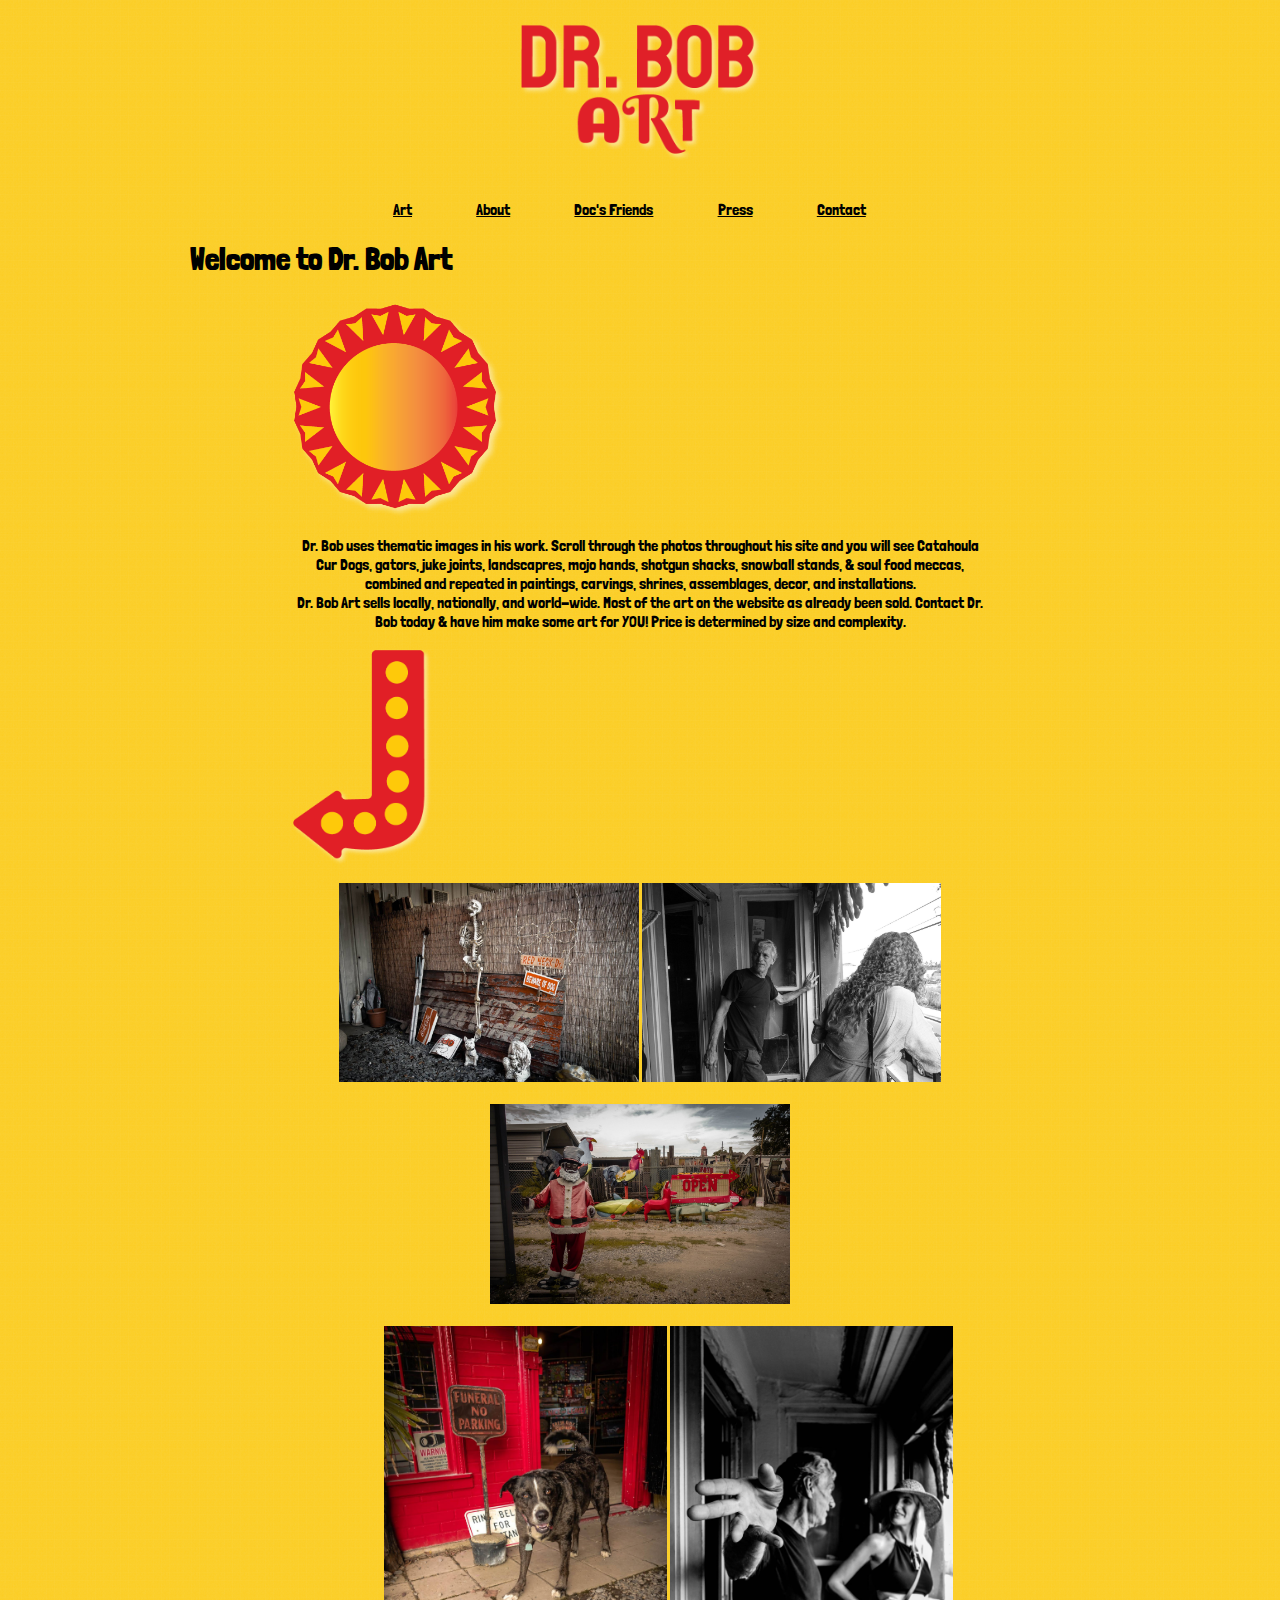
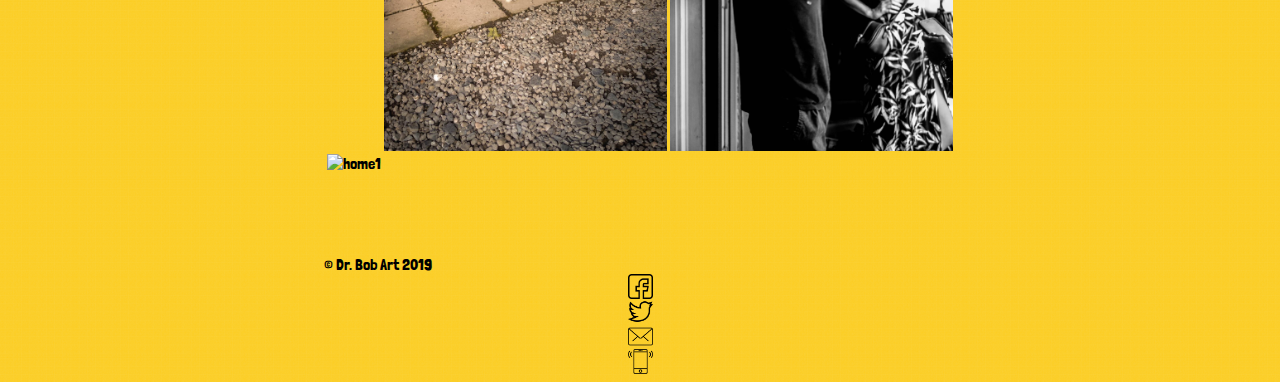
==== index.html @ a0351154 "Edit bootstrap on home" ====
<!DOCTYPE html>
<html lang="en">

	<head>

		<meta charset="utf-8">

		<title>Dr. BOB ART</title>

		<link rel="stylesheet" href="https://stackpath.bootstrapcdn.com/bootstrap/4.2.1/css/bootstrap.min.css" integrity="sha384-GJzZqFGwb1QTTN6wy59ffF1BuGJpLSa9DkKMp0DgiMDm4iYMj70gZWKYbI706tWS" crossorigin="anonymous">

		<link type="text/css" rel="stylesheet" href="main.css" />

		<link href="https://fonts.googleapis.com/css?family=Permanent+Marker|Raleway" rel="stylesheet">

		<link href="https://fonts.googleapis.com/css?family=Londrina+Solid" rel="stylesheet">

		<meta name="viewport" content="width=device-width, initial-scale=1">

    <script src="https://ajax.googleapis.com/ajax/libs/jquery/3.3.1/jquery.min.js"></script>
		<!--[if lt IE 9]>
			<script src="js/html5shiv-printshiv.min.js"></script>
		<![endif]-->


	</head>

	<body>
		<button class="hamburger">&#9776;</button>
  	<button class="cross">&#735;</button>

    <header>
      <a href="index.html"><img src=photos/logo.png alt="logo" title="logo">

      <nav class="menu">
          <ul>
              <li><a href="art.html">Art</a></li>
              <li><a href="about.html">About</a></li>
              <li><a href="friends.html">Doc's Friends</a></li>
              <li><a href="press.html">Press</a></li>
              <li><a href="contact.html">Contact</a></li>
          </ul>

      </nav>
      <nav class="desktop-menu">
          <ul>
              <li><a href="art.html">Art</a></li>
              <li><a href="about.html">About</a></li>
              <li><a href="friends.html">Doc's Friends</a></li>
              <li><a href="press.html">Press</a></li>
              <li><a href="contact.html">Contact</a></li>
          </ul>
      </nav>

  	</header>

    <main class="home-container">

          <h1 class="pt-5 pb-5 text-center">Welcome to Dr. Bob Art</h1>
				<div class="row" id="hometext">
					<img class="col-sm-1 col-md-2" id="cap-hidden"src="photos/bottlecap.png">
          <p class="col-sm-10 col-md-8 text-center">Dr. Bob uses thematic images in his work. Scroll through the photos throughout his site and you will see Catahoula Cur Dogs, gators, juke joints, landscapres, mojo hands, shotgun shacks, snowball stands, & soul food meccas, combined and repeated in paintings, carvings, shrines, assemblages, decor, and installations.

					<br>Dr. Bob Art sells locally, nationally, and world-wide. Most of the art on the website as already been sold. Contact Dr. Bob today & have him make some art for YOU! Price is determined by size and complexity.</p>
					<img class="col-sm-1 col-md-2" id="marq-hidden" src="photos/Marquee.png">

				</div>
				<div class="row" id="hometext">
	          <p class="col-sm-12 col-md-6 text-center">
	          </p>

					</div>

      </div>

			<div class="row" id="icons-home-mobile">
				<img class="text-center col-6" id="cap" src="photos/bottlecap.png">
				<img class="text-center col-6" id="marq" src="photos/Marquee.png">
			</div>


      <div class="row" id="home-photos">
        <img class="col-sm-4 col-md-6 col-lg-3" src="photos/HomePage1.jpg" alt="home1" title="home1">
        <img class="col-sm-4 col-md-6 col-lg-3" src="photos/HomePage2.jpg" alt="home1" title="home1">
        <img class="col-sm-12 col-md-12 col-lg-3" src="photos/HomePage3.jpg" alt="home1" title="home1">
			</div>

			<div class="row" id="home-photos-wide">
        <img class="col-sm-12 col-md-4 col-lg-3" src="photos/HomePage4.jpg" alt="home1" title="home1">
        <img class="col-sm-12 col-md-4 col-lg-3" src="photos/HomePage5.jpg" alt="home1" title="home1">
        <img class="col-sm-12 col-md-4 col-lg-3" src="photos/HomePage6.jpg" alt="home1" title="home1">

      </div>
    </main>

    <footer>
      <p>&copy Dr. Bob Art 2019</p>

      <img src="photos/facebook.png" alt="facebook logo" title="facebook logo">

      <img src="photos/twitter.png" alt="twitter logo"  title="twitter logo">

      <img src="photos/email.png" alt="email logo" title="email logo">

      <img src="photos/phone.png" alt="phone logo" title="phone logo">
    </footer>

		<script src="js/hamburger.js"></script>

	</body>

</html>
---- main.css ----
body{background-image:url(photos/BackgroundImageDesktop.png);font-family:'Londrina Solid',cursive}.hamburger{background:none;position:absolute;top:0;right:0;line-height:45px;padding:5px 15px 0 15px;color:#dd2528;border:0;font-size:2em;font-weight:bold;cursor:pointer;outline:none;z-index:10000000000000}.cross{background:none;position:absolute;top:0;right:0;padding:7px 15px 0 15px;color:#dd2528;border:0;font-size:4em;line-height:80px;font-weight:bold;cursor:pointer;outline:none;z-index:10000000000000}.menu{z-index:1000000;font-weight:bold;font-size:.8em;width:100%;background:#f1f1f1;position:absolute;text-align:center;font-size:12px}.menu ul{margin:0;padding:0;list-style-type:none;list-style-image:none}.menu li{display:block;padding:15px 0 15px 0;border-bottom:#ddd 1px solid}.menu li:hover{display:block;background:#fff;padding:15px 0 15px 0;border-bottom:#ddd 1px solid}.menu ul li a{text-decoration:none;margin:0;color:#666}.menu ul li a:hover{color:#666;text-decoration:none}.menu a{text-decoration:none;color:#666}.menu a:hover{text-decoration:none;color:#666}header img{width:40%;display:block;margin:auto}header nav{display:none}header nav nav .desktop-menu{display:none}@media (min-width:700px){header img{width:20%}.cross,.hamburger{display:none}.desktop-menu{display:block}nav{text-align:center}nav li{display:inline;padding-right:5%;text-align:center}}.home-container{margin:0 auto;max-width:900px}.home-container #hometext{max-width:700px;margin:0 auto}.home-container #hometext img{display:none}.home-container #icons-home-mobile img{max-width:175px;max-height:150px;margin:0 auto}.home-container #home-photos img{max-width:300px;max-height:200px;margin:0 auto;padding-bottom:2%}.home-container #home-photos-wide img{max-width:300px;max-height:425px;margin:0 auto;padding-bottom:2%}@media (min-width:500px){.home-container #home-photos img{max-width:400px;max-height:300px}.home-container #home-photos-wide img{max-width:400px;max-height:625px}}@media (min-width:700px){.home-container #hometext img{display:block;max-width:220px;max-height:220px}.home-container #icons-home-mobile img{display:none}.home-container #home-photos img{max-width:680px;max-height:430px}.home-container #home-photos-wide img{max-width:260px;max-height:370px}}@media (min-width:900px){.home-container #home-photos img{max-width:300px;max-height:200px}.home-container #home-photos-wide img{max-width:300px;max-height:425px}}#about-main #bottlecap{width:138px;height:150px;display:none}#about-main #marquee{width:75px;height:250px;display:none}#about-main #links{padding-top:5%}#about-main h1{color:#dd2528}#about-main #redbuilding{max-height:500px}#about-main p{margin:auto;padding-bottom:2%}#about-main img{margin-bottom:2%;padding-bottom:5%}#about-main #flag{max-height:250px;max-width:300px;margin:0;padding:0}#about-main .col-12 col-md-2{margin:auto;display:block}@media (min-width:500px){#about-main #flag{max-height:425px;max-width:450px;margin:0;padding:0}}a,a:hover{color:#000;list-style-type:none;width:0}#friends #header-img{width:40%;padding-top:5%;padding-bottom:5%}.row{text-align:center}.row .friends-img{display:block;max-height:300px;max-width:300px;margin:auto}.row button{margin-bottom:5%;margin-top:5%}@media (min-width:500px){.row .friends-img{max-height:400px;max-width:400px;margin:auto}}@media (min-width:1200px){.row .friends-img{max-width:600px}}#press-main .press-container{margin:0 auto}#press-main .row,#press-main #pressrow{align-items:center;margin:0 auto;padding:10px;max-width:1000px}#press-main #pressword{max-height:120px;max-width:200px}#press-main #press1{max-width:360px;margin:0 auto;background-image:url("photos/PressSq1.png");background-size:400px 600px,cover;background-repeat:no-repeat;background-origin:border-box;border:30px solid #dd2528;border-right-width:thick;border-bottom-width:10px}#press-main #press2{max-width:360px;margin:0 auto;background-image:url("photos/PressSq2.png");background-size:400px 600px,cover;background-repeat:no-repeat;background-origin:border-box;border:30px solid #f89522;border-right-width:thick;border-bottom-width:10px}#press-main #press3{max-width:360px;margin:0 auto;background-image:url("photos/PressSq3.png");background-size:400px 600px,cover;background-repeat:no-repeat;background-origin:border-box;border:30px solid #00a9c8;border-right-width:thick;border-bottom-width:10px}#press-main #press4{max-width:360px;margin:0 auto;background-image:url("photos/PressSq4.png");background-size:400px 600px,cover;background-repeat:no-repeat;background-origin:border-box;border:30px solid #6941ae;border-right-width:thick;border-bottom-width:10px}.contact-container h1{font-family:'Londrina Solid',cursive;color:#dd2528}.contact-container .address h3,.contact-container .phone h3{text-align:center;font-family:'Londrina Solid',cursive;color:#dd2528;font-size:1rem}.contact-container .address,.contact-container .phone{padding-bottom:20px}.contact-container .map iframe{display:flex;margin:0 auto;padding:30px}.contact-container img{margin:0 auto;max-width:300px;display:block}@media (min-width:500px){.contact-container .address h3,.contact-container .phone h3{font-size:1.2rem}.contact-container iframe{width:500px;height:300px}}@media (min-width:700px){iframe{width:650px;height:400px}}footer{padding-top:5%}footer p{margin:auto}footer img{width:25px;margin:auto;display:block}@media (min-width:760px){footer{width:50%;margin:auto}}
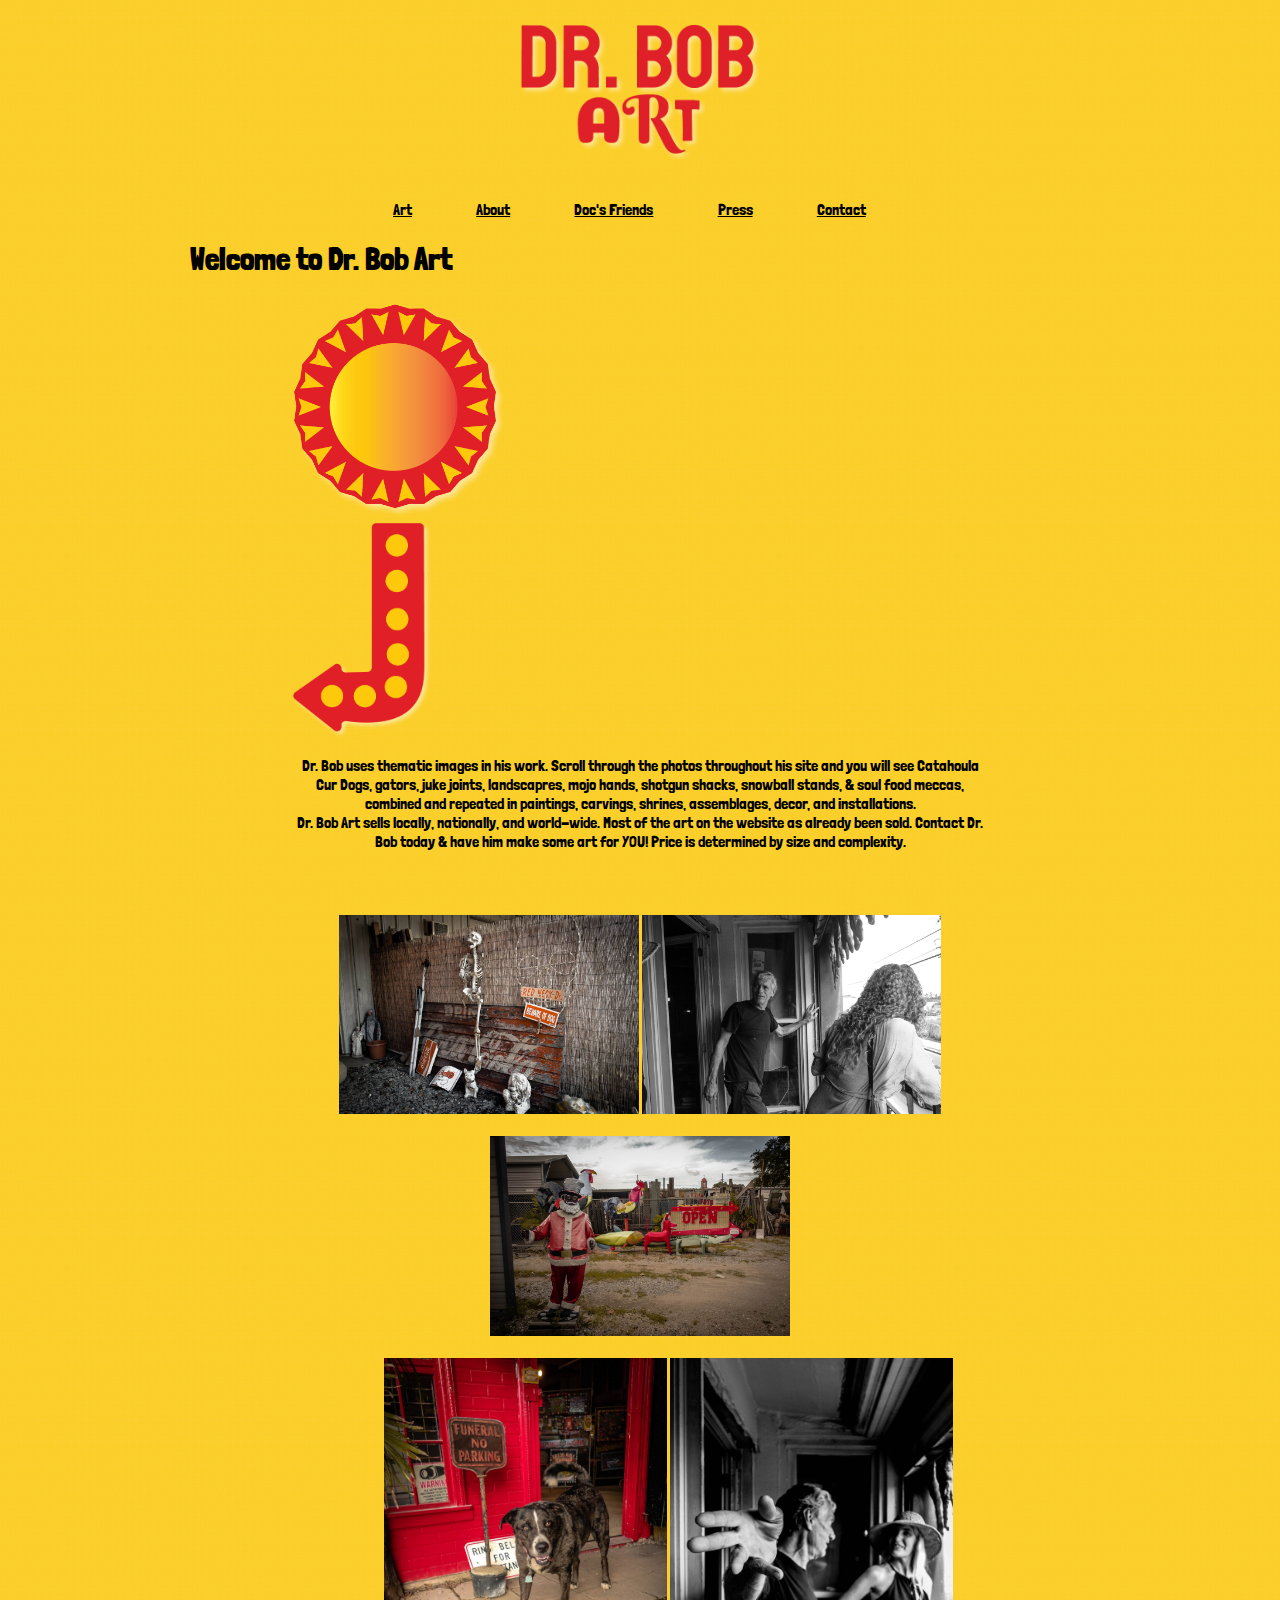
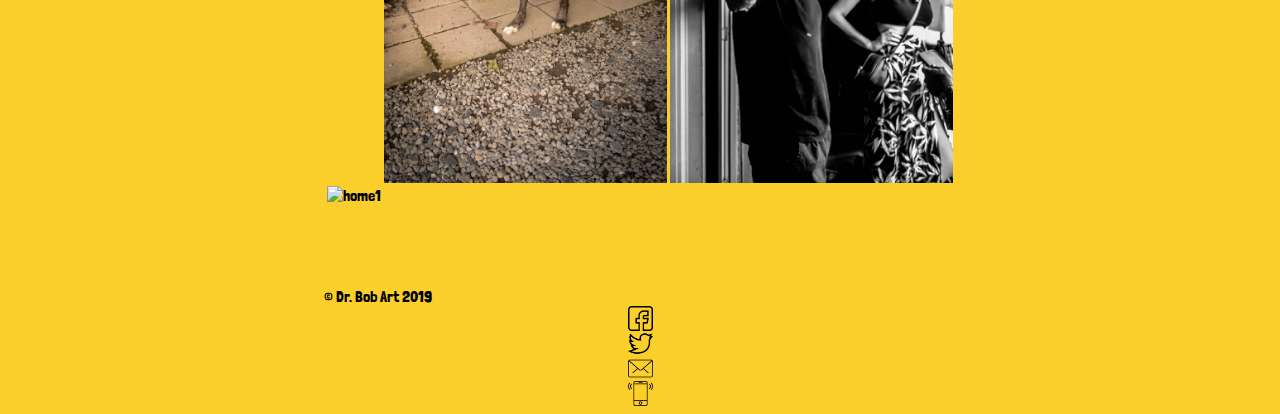
==== commit 818dc6b9: "Adjust header icons on home pg" ====
--- a/index.html
+++ b/index.html
@@ -58,11 +58,13 @@
 
           <h1 class="pt-5 pb-5 text-center">Welcome to Dr. Bob Art</h1>
 				<div class="row" id="hometext">
-					<img class="col-sm-1 col-md-2" id="cap-hidden"src="photos/bottlecap.png">
-          <p class="col-sm-10 col-md-8 text-center">Dr. Bob uses thematic images in his work. Scroll through the photos throughout his site and you will see Catahoula Cur Dogs, gators, juke joints, landscapres, mojo hands, shotgun shacks, snowball stands, & soul food meccas, combined and repeated in paintings, carvings, shrines, assemblages, decor, and installations.
+					<img class="" id="cap-hidden"src="photos/bottlecap.png" alt="caps" title="caps">
+					<img class="" id="marq-hidden" src="photos/Marquee.png" alt="caps" title="caps">
+
+          <p class="text-center">Dr. Bob uses thematic images in his work. Scroll through the photos throughout his site and you will see Catahoula Cur Dogs, gators, juke joints, landscapres, mojo hands, shotgun shacks, snowball stands, & soul food meccas, combined and repeated in paintings, carvings, shrines, assemblages, decor, and installations.
+
 
 					<br>Dr. Bob Art sells locally, nationally, and world-wide. Most of the art on the website as already been sold. Contact Dr. Bob today & have him make some art for YOU! Price is determined by size and complexity.</p>
-					<img class="col-sm-1 col-md-2" id="marq-hidden" src="photos/Marquee.png">
 
 				</div>
 				<div class="row" id="hometext">
@@ -73,9 +75,9 @@
 
       </div>
 
-			<div class="row" id="icons-home-mobile">
-				<img class="text-center col-6" id="cap" src="photos/bottlecap.png">
-				<img class="text-center col-6" id="marq" src="photos/Marquee.png">
+			<div class="" id="icons-home-mobile">
+				<img class="" id="cap" src="photos/bottlecap.png" alt="caps" title="caps">
+				<img class="" id="marq" src="photos/Marquee.png" alt="caps" title="caps">
 			</div>
 
 
--- a/main.css
+++ b/main.css
@@ -1 +1 @@
-body{background-image:url(photos/BackgroundImageDesktop.png);font-family:'Londrina Solid',cursive}.hamburger{background:none;position:absolute;top:0;right:0;line-height:45px;padding:5px 15px 0 15px;color:#dd2528;border:0;font-size:2em;font-weight:bold;cursor:pointer;outline:none;z-index:10000000000000}.cross{background:none;position:absolute;top:0;right:0;padding:7px 15px 0 15px;color:#dd2528;border:0;font-size:4em;line-height:80px;font-weight:bold;cursor:pointer;outline:none;z-index:10000000000000}.menu{z-index:1000000;font-weight:bold;font-size:.8em;width:100%;background:#f1f1f1;position:absolute;text-align:center;font-size:12px}.menu ul{margin:0;padding:0;list-style-type:none;list-style-image:none}.menu li{display:block;padding:15px 0 15px 0;border-bottom:#ddd 1px solid}.menu li:hover{display:block;background:#fff;padding:15px 0 15px 0;border-bottom:#ddd 1px solid}.menu ul li a{text-decoration:none;margin:0;color:#666}.menu ul li a:hover{color:#666;text-decoration:none}.menu a{text-decoration:none;color:#666}.menu a:hover{text-decoration:none;color:#666}header img{width:40%;display:block;margin:auto}header nav{display:none}header nav nav .desktop-menu{display:none}@media (min-width:700px){header img{width:20%}.cross,.hamburger{display:none}.desktop-menu{display:block}nav{text-align:center}nav li{display:inline;padding-right:5%;text-align:center}}.home-container{margin:0 auto;max-width:900px}.home-container #hometext{max-width:700px;margin:0 auto}.home-container #hometext img{display:none}.home-container #icons-home-mobile img{max-width:175px;max-height:150px;margin:0 auto}.home-container #home-photos img{max-width:300px;max-height:200px;margin:0 auto;padding-bottom:2%}.home-container #home-photos-wide img{max-width:300px;max-height:425px;margin:0 auto;padding-bottom:2%}@media (min-width:500px){.home-container #home-photos img{max-width:400px;max-height:300px}.home-container #home-photos-wide img{max-width:400px;max-height:625px}}@media (min-width:700px){.home-container #hometext img{display:block;max-width:220px;max-height:220px}.home-container #icons-home-mobile img{display:none}.home-container #home-photos img{max-width:680px;max-height:430px}.home-container #home-photos-wide img{max-width:260px;max-height:370px}}@media (min-width:900px){.home-container #home-photos img{max-width:300px;max-height:200px}.home-container #home-photos-wide img{max-width:300px;max-height:425px}}#about-main #bottlecap{width:138px;height:150px;display:none}#about-main #marquee{width:75px;height:250px;display:none}#about-main #links{padding-top:5%}#about-main h1{color:#dd2528}#about-main #redbuilding{max-height:500px}#about-main p{margin:auto;padding-bottom:2%}#about-main img{margin-bottom:2%;padding-bottom:5%}#about-main #flag{max-height:250px;max-width:300px;margin:0;padding:0}#about-main .col-12 col-md-2{margin:auto;display:block}@media (min-width:500px){#about-main #flag{max-height:425px;max-width:450px;margin:0;padding:0}}a,a:hover{color:#000;list-style-type:none;width:0}#friends #header-img{width:40%;padding-top:5%;padding-bottom:5%}.row{text-align:center}.row .friends-img{display:block;max-height:300px;max-width:300px;margin:auto}.row button{margin-bottom:5%;margin-top:5%}@media (min-width:500px){.row .friends-img{max-height:400px;max-width:400px;margin:auto}}@media (min-width:1200px){.row .friends-img{max-width:600px}}#press-main .press-container{margin:0 auto}#press-main .row,#press-main #pressrow{align-items:center;margin:0 auto;padding:10px;max-width:1000px}#press-main #pressword{max-height:120px;max-width:200px}#press-main #press1{max-width:360px;margin:0 auto;background-image:url("photos/PressSq1.png");background-size:400px 600px,cover;background-repeat:no-repeat;background-origin:border-box;border:30px solid #dd2528;border-right-width:thick;border-bottom-width:10px}#press-main #press2{max-width:360px;margin:0 auto;background-image:url("photos/PressSq2.png");background-size:400px 600px,cover;background-repeat:no-repeat;background-origin:border-box;border:30px solid #f89522;border-right-width:thick;border-bottom-width:10px}#press-main #press3{max-width:360px;margin:0 auto;background-image:url("photos/PressSq3.png");background-size:400px 600px,cover;background-repeat:no-repeat;background-origin:border-box;border:30px solid #00a9c8;border-right-width:thick;border-bottom-width:10px}#press-main #press4{max-width:360px;margin:0 auto;background-image:url("photos/PressSq4.png");background-size:400px 600px,cover;background-repeat:no-repeat;background-origin:border-box;border:30px solid #6941ae;border-right-width:thick;border-bottom-width:10px}.contact-container h1{font-family:'Londrina Solid',cursive;color:#dd2528}.contact-container .address h3,.contact-container .phone h3{text-align:center;font-family:'Londrina Solid',cursive;color:#dd2528;font-size:1rem}.contact-container .address,.contact-container .phone{padding-bottom:20px}.contact-container .map iframe{display:flex;margin:0 auto;padding:30px}.contact-container img{margin:0 auto;max-width:300px;display:block}@media (min-width:500px){.contact-container .address h3,.contact-container .phone h3{font-size:1.2rem}.contact-container iframe{width:500px;height:300px}}@media (min-width:700px){iframe{width:650px;height:400px}}footer{padding-top:5%}footer p{margin:auto}footer img{width:25px;margin:auto;display:block}@media (min-width:760px){footer{width:50%;margin:auto}}+body{background-image:url(photos/BackgroundImageDesktop.png);font-family:'Londrina Solid',cursive}.hamburger{background:none;position:absolute;top:0;right:0;line-height:45px;padding:5px 15px 0 15px;color:#dd2528;border:0;font-size:2em;font-weight:bold;cursor:pointer;outline:none;z-index:10000000000000}.cross{background:none;position:absolute;top:0;right:0;padding:7px 15px 0 15px;color:#dd2528;border:0;font-size:4em;line-height:80px;font-weight:bold;cursor:pointer;outline:none;z-index:10000000000000}.menu{z-index:1000000;font-weight:bold;font-size:.8em;width:100%;background:#f1f1f1;position:absolute;text-align:center;font-size:12px}.menu ul{margin:0;padding:0;list-style-type:none;list-style-image:none}.menu li{display:block;padding:15px 0 15px 0;border-bottom:#ddd 1px solid}.menu li:hover{display:block;background:#fff;padding:15px 0 15px 0;border-bottom:#ddd 1px solid}.menu ul li a{text-decoration:none;margin:0;color:#666}.menu ul li a:hover{color:#666;text-decoration:none}.menu a{text-decoration:none;color:#666}.menu a:hover{text-decoration:none;color:#666}header img{width:40%;display:block;margin:auto}header nav{display:none}header nav nav .desktop-menu{display:none}@media (min-width:700px){header img{width:20%}.cross,.hamburger{display:none}.desktop-menu{display:block}nav{text-align:center}nav li{display:inline;padding-right:5%;text-align:center}}.home-container{margin:0 auto;max-width:900px}.home-container #hometext{max-width:700px;margin:0 auto}.home-container #hometext img{display:none}.home-container #icons-home-mobile{margin:0 auto;text-align:center;padding-bottom:3rem}.home-container #icons-home-mobile img{max-width:175px;max-height:150px}.home-container #home-photos img{max-width:300px;max-height:200px;margin:0 auto;padding-bottom:2%}.home-container #home-photos-wide img{max-width:300px;max-height:425px;margin:0 auto;padding-bottom:2%}@media (min-width:500px){.home-container #home-photos img{max-width:400px;max-height:300px}.home-container #home-photos-wide img{max-width:400px;max-height:625px}}@media (min-width:700px){.home-container #hometext img{display:block;max-width:220px;max-height:220px}.home-container #icons-home-mobile img{display:none}.home-container .cap-hidden img{float:left}.home-container #home-photos img{max-width:680px;max-height:430px}.home-container #home-photos-wide img{max-width:260px;max-height:370px}}@media (min-width:900px){.home-container #home-photos img{max-width:300px;max-height:200px}.home-container #home-photos-wide img{max-width:300px;max-height:425px}}#about-main #bottlecap{width:138px;height:150px;display:none}#about-main #marquee{width:75px;height:250px;display:none}#about-main #links{padding-top:5%}#about-main h1{color:#dd2528}#about-main #redbuilding{max-height:500px}#about-main p{margin:auto;padding-bottom:2%}#about-main img{margin-bottom:2%;padding-bottom:5%}#about-main #flag{max-height:250px;max-width:300px;margin:0;padding:0}#about-main .col-12 col-md-2{margin:auto;display:block}@media (min-width:500px){#about-main #flag{max-height:425px;max-width:450px;margin:0;padding:0}}a,a:hover{color:#000;list-style-type:none;width:0}#friends #header-img{width:40%;padding-top:5%;padding-bottom:5%}.row{text-align:center}.row .friends-img{display:block;max-height:300px;max-width:300px;margin:auto}.row button{margin-bottom:5%;margin-top:5%}@media (min-width:500px){.row .friends-img{max-height:400px;max-width:400px;margin:auto}}@media (min-width:1200px){.row .friends-img{max-width:600px}}#press-main .press-container{margin:0 auto}#press-main .row,#press-main #pressrow{align-items:center;margin:0 auto;padding:10px;max-width:1000px}#press-main #pressword{max-height:120px;max-width:200px}#press-main #press1{max-width:360px;margin:0 auto;background-image:url("photos/PressSq1.png");background-size:400px 600px,cover;background-repeat:no-repeat;background-origin:border-box;border:30px solid #dd2528;border-right-width:thick;border-bottom-width:10px}#press-main #press2{max-width:360px;margin:0 auto;background-image:url("photos/PressSq2.png");background-size:400px 600px,cover;background-repeat:no-repeat;background-origin:border-box;border:30px solid #f89522;border-right-width:thick;border-bottom-width:10px}#press-main #press3{max-width:360px;margin:0 auto;background-image:url("photos/PressSq3.png");background-size:400px 600px,cover;background-repeat:no-repeat;background-origin:border-box;border:30px solid #00a9c8;border-right-width:thick;border-bottom-width:10px}#press-main #press4{max-width:360px;margin:0 auto;background-image:url("photos/PressSq4.png");background-size:400px 600px,cover;background-repeat:no-repeat;background-origin:border-box;border:30px solid #6941ae;border-right-width:thick;border-bottom-width:10px}.contact-container h1{font-family:'Londrina Solid',cursive;color:#dd2528}.contact-container .address h3,.contact-container .phone h3{text-align:center;font-family:'Londrina Solid',cursive;color:#dd2528;font-size:1rem}.contact-container .address,.contact-container .phone{padding-bottom:20px}.contact-container .map iframe{display:flex;margin:0 auto;padding:30px}.contact-container img{margin:0 auto;max-width:300px;display:block}@media (min-width:500px){.contact-container .address h3,.contact-container .phone h3{font-size:1.2rem}.contact-container iframe{width:500px;height:300px}}@media (min-width:700px){iframe{width:650px;height:400px}}footer{padding-top:5%}footer p{margin:auto}footer img{width:25px;margin:auto;display:block}@media (min-width:760px){footer{width:50%;margin:auto}}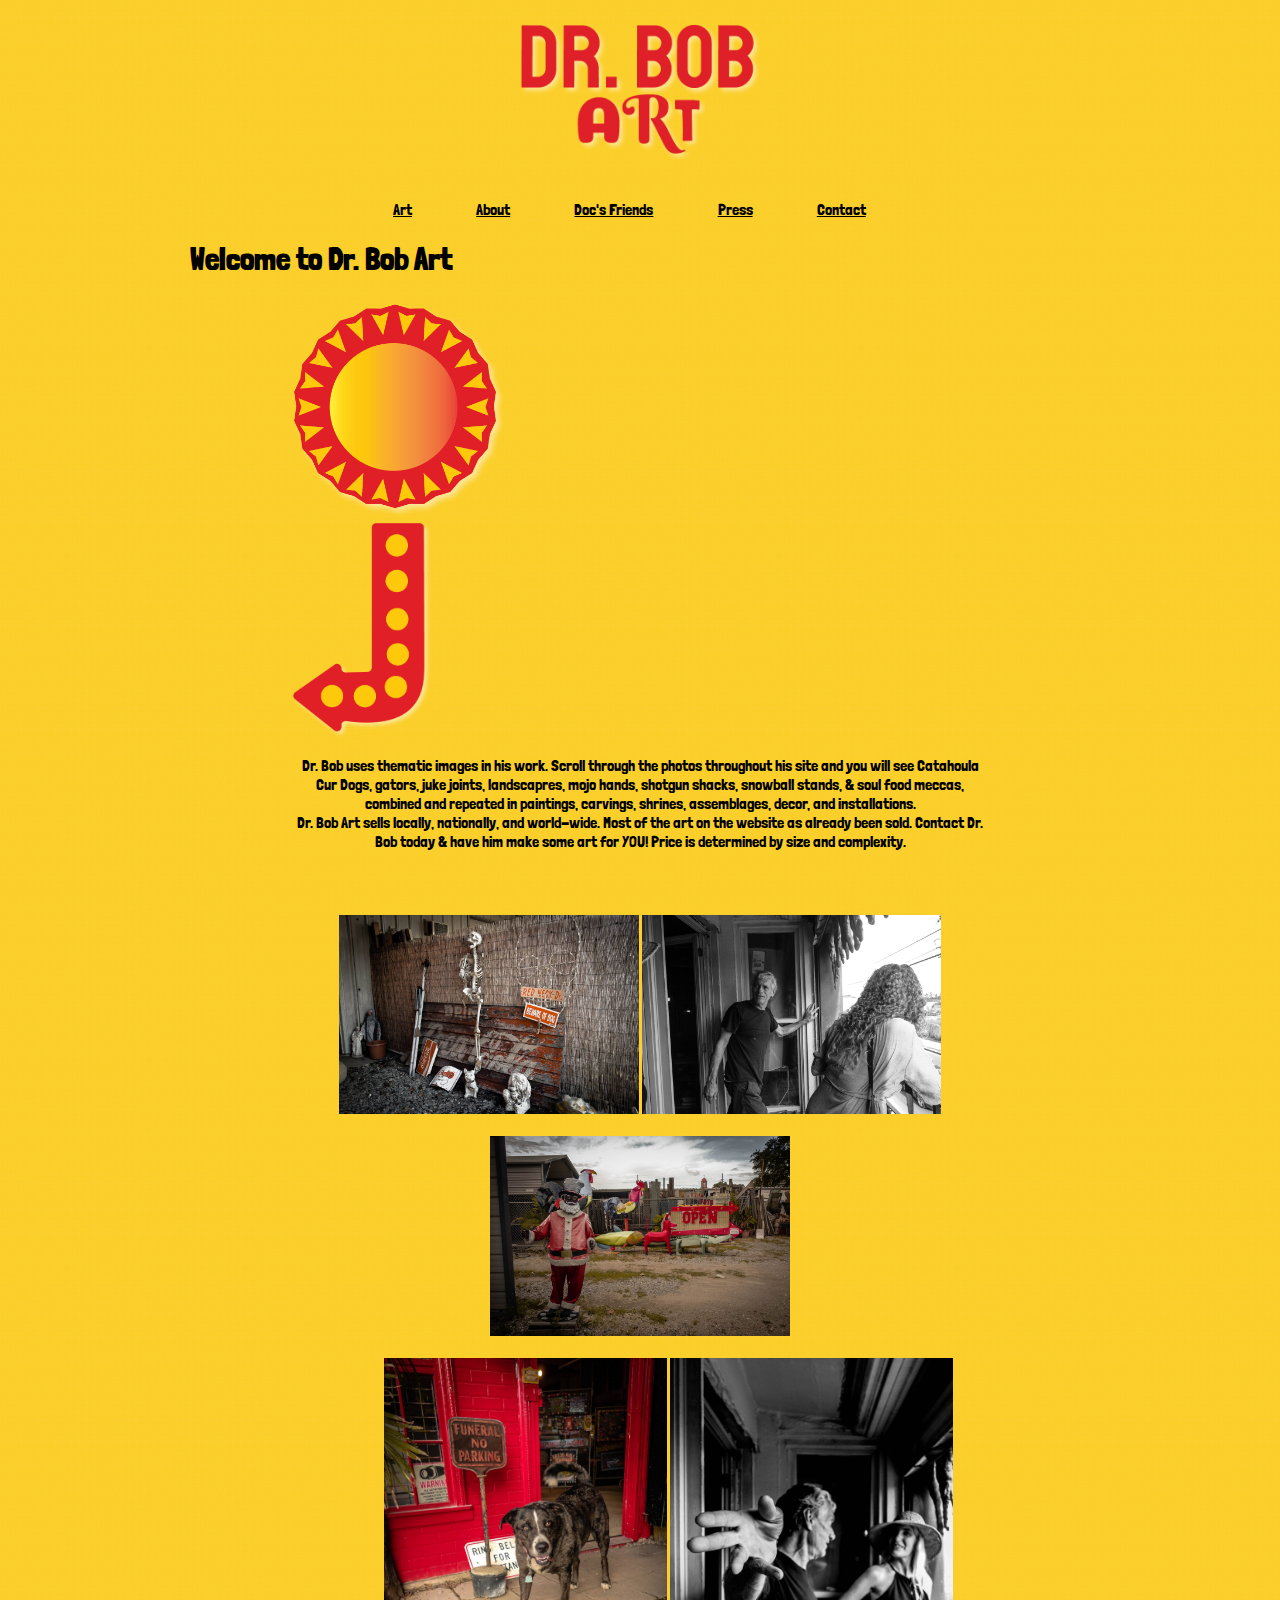
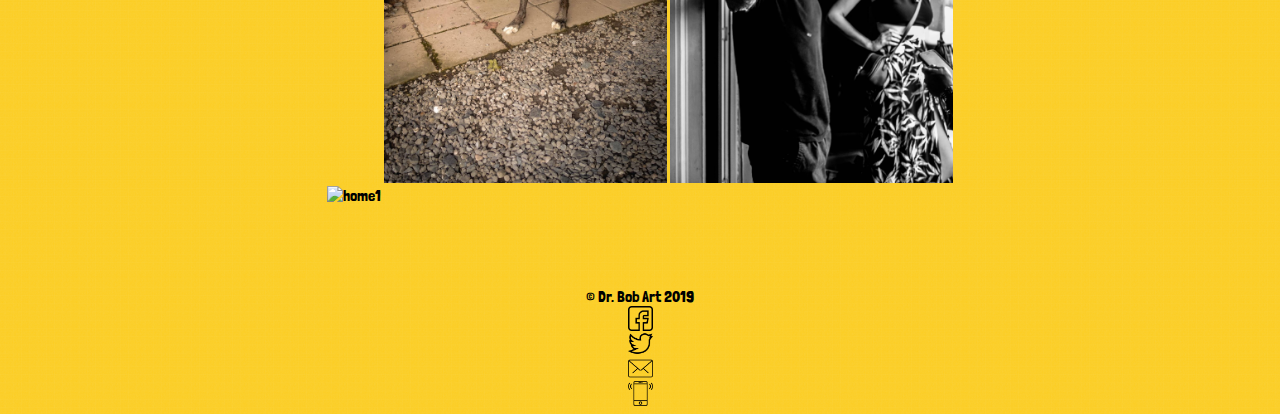
==== commit bd762c14: "Add footer bootstrap to HTML" ====
--- a/index.html
+++ b/index.html
@@ -95,18 +95,20 @@
       </div>
     </main>
 
-    <footer>
-      <p>&copy Dr. Bob Art 2019</p>
+		<footer>
+			<div class="row">
+					<p>&copy Dr. Bob Art 2019</p>
 
-      <img src="photos/facebook.png" alt="facebook logo" title="facebook logo">
+					<img src="photos/facebook.png" alt="facebook logo" title="facebook logo">
 
-      <img src="photos/twitter.png" alt="twitter logo"  title="twitter logo">
+					<img src="photos/twitter.png" alt="twitter logo"  title="twitter logo">
 
-      <img src="photos/email.png" alt="email logo" title="email logo">
+					<img src="photos/email.png" alt="email logo" title="email logo">
 
-      <img src="photos/phone.png" alt="phone logo" title="phone logo">
-    </footer>
+					<img src="photos/phone.png" alt="phone logo" title="phone logo">
 
+			</div>
+		</footer>
 		<script src="js/hamburger.js"></script>
 
 	</body>
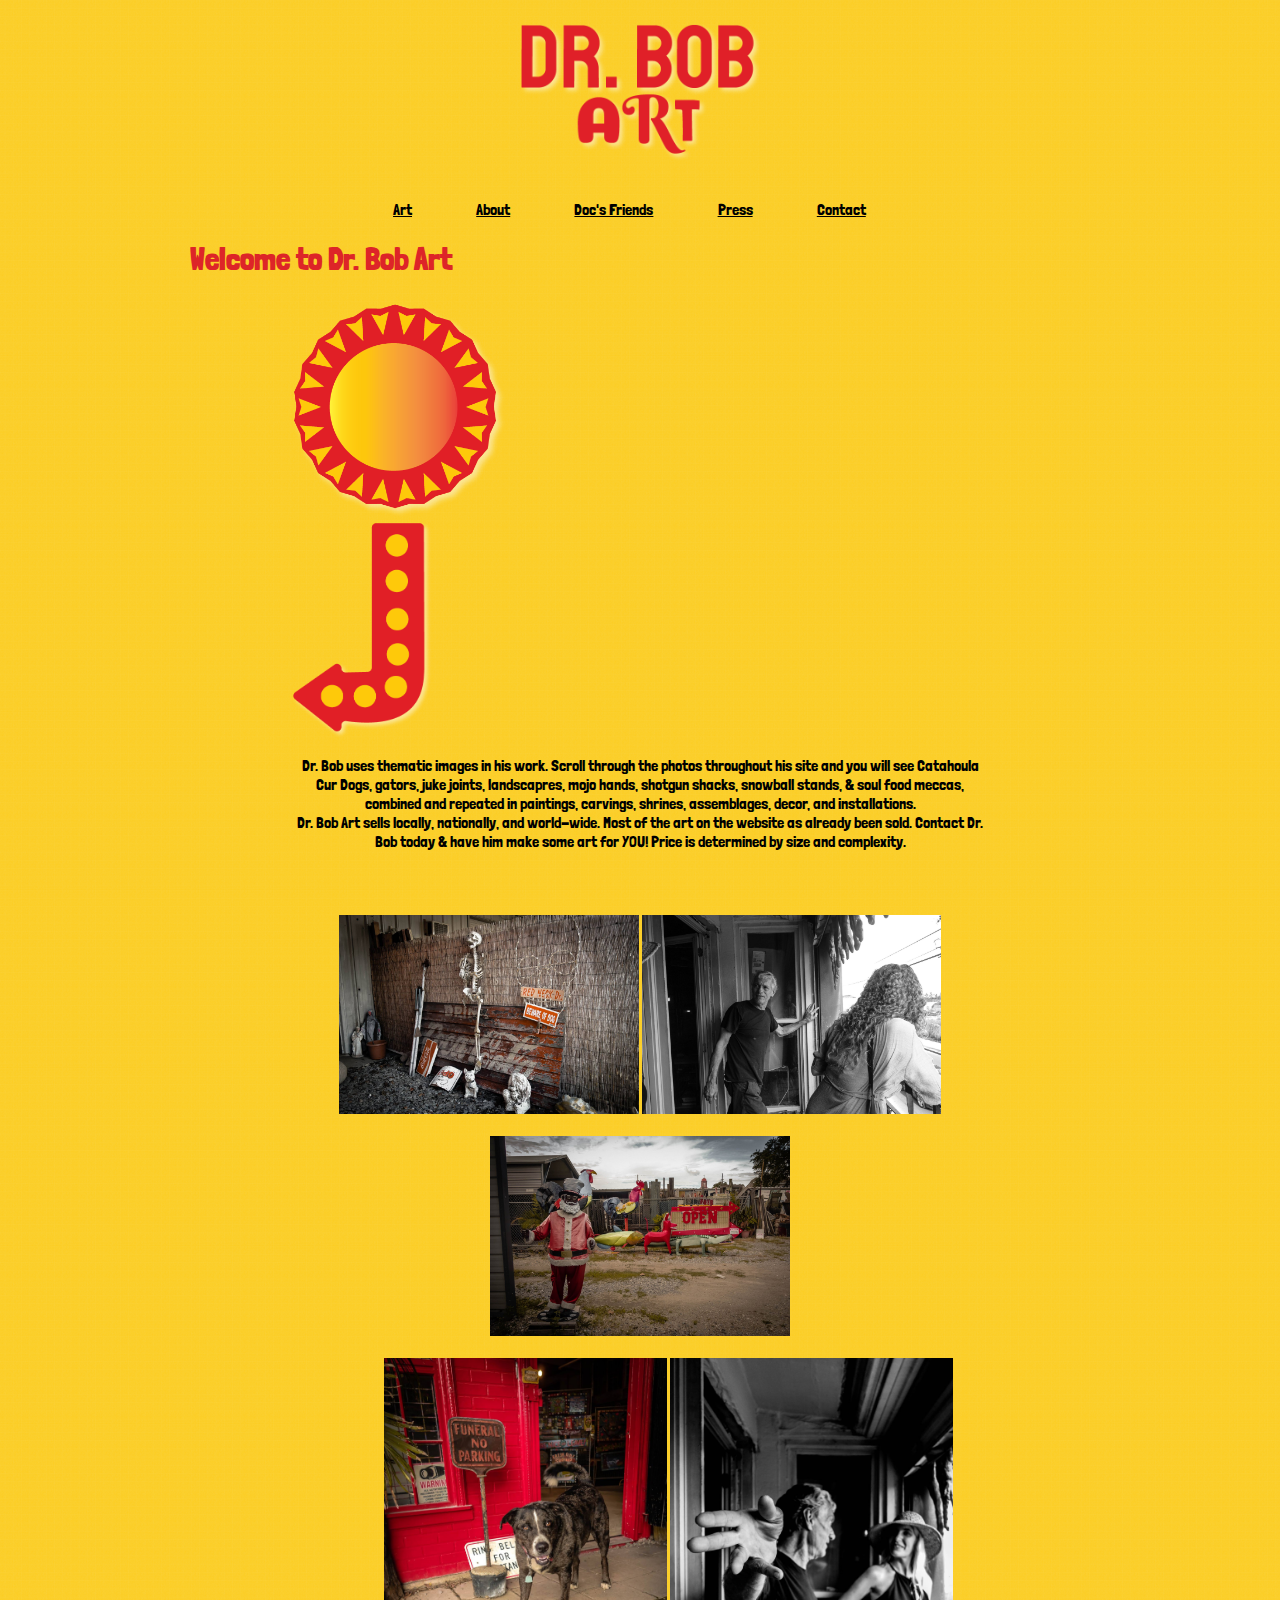
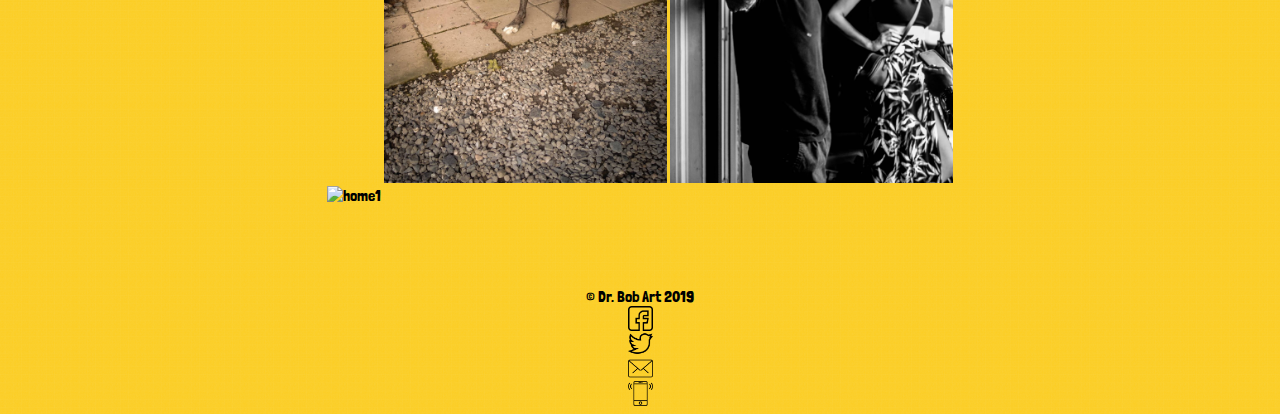
==== commit 389d8d95: "Fix header to be consistent" ====
--- a/index.html
+++ b/index.html
@@ -56,7 +56,8 @@
 
     <main class="home-container">
 
-          <h1 class="pt-5 pb-5 text-center">Welcome to Dr. Bob Art</h1>
+    	<h1 class="pt-5 pb-5 text-center">Welcome to Dr. Bob Art</h1>
+			
 				<div class="row" id="hometext">
 					<img class="" id="cap-hidden"src="photos/bottlecap.png" alt="caps" title="caps">
 					<img class="" id="marq-hidden" src="photos/Marquee.png" alt="caps" title="caps">
--- a/main.css
+++ b/main.css
@@ -1 +1 @@
-body{background-image:url(photos/BackgroundImageDesktop.png);font-family:'Londrina Solid',cursive}.hamburger{background:none;position:absolute;top:0;right:0;line-height:45px;padding:5px 15px 0 15px;color:#dd2528;border:0;font-size:2em;font-weight:bold;cursor:pointer;outline:none;z-index:10000000000000}.cross{background:none;position:absolute;top:0;right:0;padding:7px 15px 0 15px;color:#dd2528;border:0;font-size:4em;line-height:80px;font-weight:bold;cursor:pointer;outline:none;z-index:10000000000000}.menu{z-index:1000000;font-weight:bold;font-size:.8em;width:100%;background:#f1f1f1;position:absolute;text-align:center;font-size:12px}.menu ul{margin:0;padding:0;list-style-type:none;list-style-image:none}.menu li{display:block;padding:15px 0 15px 0;border-bottom:#ddd 1px solid}.menu li:hover{display:block;background:#fff;padding:15px 0 15px 0;border-bottom:#ddd 1px solid}.menu ul li a{text-decoration:none;margin:0;color:#666}.menu ul li a:hover{color:#666;text-decoration:none}.menu a{text-decoration:none;color:#666}.menu a:hover{text-decoration:none;color:#666}header img{width:40%;display:block;margin:auto}header nav{display:none}header nav nav .desktop-menu{display:none}@media (min-width:700px){header img{width:20%}.cross,.hamburger{display:none}.desktop-menu{display:block}nav{text-align:center}nav li{display:inline;padding-right:5%;text-align:center}}.home-container{margin:0 auto;max-width:900px}.home-container #hometext{max-width:700px;margin:0 auto}.home-container #hometext img{display:none}.home-container #icons-home-mobile{margin:0 auto;text-align:center;padding-bottom:3rem}.home-container #icons-home-mobile img{max-width:175px;max-height:150px}.home-container #home-photos img{max-width:300px;max-height:200px;margin:0 auto;padding-bottom:2%}.home-container #home-photos-wide img{max-width:300px;max-height:425px;margin:0 auto;padding-bottom:2%}@media (min-width:500px){.home-container #home-photos img{max-width:400px;max-height:300px}.home-container #home-photos-wide img{max-width:400px;max-height:625px}}@media (min-width:700px){.home-container #hometext img{display:block;max-width:220px;max-height:220px}.home-container #icons-home-mobile img{display:none}.home-container .cap-hidden img{float:left}.home-container #home-photos img{max-width:680px;max-height:430px}.home-container #home-photos-wide img{max-width:260px;max-height:370px}}@media (min-width:900px){.home-container #home-photos img{max-width:300px;max-height:200px}.home-container #home-photos-wide img{max-width:300px;max-height:425px}}#about-main #bottlecap{width:138px;height:150px;display:none}#about-main #marquee{width:75px;height:250px;display:none}#about-main #links{padding-top:5%}#about-main h1{color:#dd2528}#about-main #redbuilding{max-height:500px}#about-main p{margin:auto;padding-bottom:2%}#about-main img{margin-bottom:2%;padding-bottom:5%}#about-main #flag{max-height:250px;max-width:300px;margin:0;padding:0}#about-main .col-12 col-md-2{margin:auto;display:block}@media (min-width:500px){#about-main #flag{max-height:425px;max-width:450px;margin:0;padding:0}}a,a:hover{color:#000;list-style-type:none;width:0}#friends #header-img{width:40%;padding-top:5%;padding-bottom:5%}.row{text-align:center}.row .friends-img{display:block;max-height:300px;max-width:300px;margin:auto}.row button{margin-bottom:5%;margin-top:5%}@media (min-width:500px){.row .friends-img{max-height:400px;max-width:400px;margin:auto}}@media (min-width:1200px){.row .friends-img{max-width:600px}}#press-main .press-container{margin:0 auto}#press-main .row,#press-main #pressrow{align-items:center;margin:0 auto;padding:10px;max-width:1000px}#press-main #pressword{max-height:120px;max-width:200px}#press-main #press1{max-width:360px;margin:0 auto;background-image:url("photos/PressSq1.png");background-size:400px 600px,cover;background-repeat:no-repeat;background-origin:border-box;border:30px solid #dd2528;border-right-width:thick;border-bottom-width:10px}#press-main #press2{max-width:360px;margin:0 auto;background-image:url("photos/PressSq2.png");background-size:400px 600px,cover;background-repeat:no-repeat;background-origin:border-box;border:30px solid #f89522;border-right-width:thick;border-bottom-width:10px}#press-main #press3{max-width:360px;margin:0 auto;background-image:url("photos/PressSq3.png");background-size:400px 600px,cover;background-repeat:no-repeat;background-origin:border-box;border:30px solid #00a9c8;border-right-width:thick;border-bottom-width:10px}#press-main #press4{max-width:360px;margin:0 auto;background-image:url("photos/PressSq4.png");background-size:400px 600px,cover;background-repeat:no-repeat;background-origin:border-box;border:30px solid #6941ae;border-right-width:thick;border-bottom-width:10px}.contact-container h1{font-family:'Londrina Solid',cursive;color:#dd2528}.contact-container .address h3,.contact-container .phone h3{text-align:center;font-family:'Londrina Solid',cursive;color:#dd2528;font-size:1rem}.contact-container .address,.contact-container .phone{padding-bottom:20px}.contact-container .map iframe{display:flex;margin:0 auto;padding:30px}.contact-container img{margin:0 auto;max-width:300px;display:block}@media (min-width:500px){.contact-container .address h3,.contact-container .phone h3{font-size:1.2rem}.contact-container iframe{width:500px;height:300px}}@media (min-width:700px){iframe{width:650px;height:400px}}footer{padding-top:5%}footer p{margin:auto}footer img{width:25px;margin:auto;display:block}@media (min-width:760px){footer{width:50%;margin:auto}}+body{background-image:url(photos/BackgroundImageDesktop.png);font-family:'Londrina Solid',cursive}.hamburger{background:none;position:absolute;top:0;right:0;line-height:45px;padding:5px 15px 0 15px;color:#dd2528;border:0;font-size:2em;font-weight:bold;cursor:pointer;outline:none;z-index:10000000000000}.cross{background:none;position:absolute;top:0;right:0;padding:7px 15px 0 15px;color:#dd2528;border:0;font-size:4em;line-height:80px;font-weight:bold;cursor:pointer;outline:none;z-index:10000000000000}.menu{z-index:1000000;font-weight:bold;font-size:.8em;width:100%;background:#f1f1f1;position:absolute;text-align:center;font-size:12px}.menu ul{margin:0;padding:0;list-style-type:none;list-style-image:none}.menu li{display:block;padding:15px 0 15px 0;border-bottom:#ddd 1px solid}.menu li:hover{display:block;background:#fff;padding:15px 0 15px 0;border-bottom:#ddd 1px solid}.menu ul li a{text-decoration:none;margin:0;color:#666}.menu ul li a:hover{color:#666;text-decoration:none}.menu a{text-decoration:none;color:#666}.menu a:hover{text-decoration:none;color:#666}header img{width:40%;display:block;margin:auto}header nav{display:none}header nav nav .desktop-menu{display:none}@media (min-width:700px){header img{width:20%}.cross,.hamburger{display:none}.desktop-menu{display:block}nav{text-align:center}nav li{display:inline;padding-right:5%;text-align:center}}.home-container{margin:0 auto;max-width:900px}.home-container h1{color:#dd2528}.home-container #hometext{max-width:700px;margin:0 auto;padding:0 2%}.home-container #hometext img{display:none}.home-container #icons-home-mobile{margin:0 auto;text-align:center;padding-bottom:3rem}.home-container #icons-home-mobile img{max-width:175px;max-height:150px}.home-container #home-photos img{max-width:300px;max-height:200px;margin:0 auto;padding-bottom:2%}.home-container #home-photos-wide img{max-width:300px;max-height:425px;margin:0 auto;padding-bottom:2%}@media (min-width:500px){.home-container #home-photos img{max-width:400px;max-height:300px}.home-container #home-photos-wide img{max-width:400px;max-height:625px}}@media (min-width:700px){.home-container #hometext img{display:block;max-width:220px;max-height:220px}.home-container #icons-home-mobile img{display:none}.home-container .cap-hidden img{float:left}.home-container #home-photos img{max-width:680px;max-height:430px}.home-container #home-photos-wide img{max-width:260px;max-height:370px}}@media (min-width:900px){.home-container #home-photos img{max-width:300px;max-height:200px}.home-container #home-photos-wide img{max-width:300px;max-height:425px}}#about-main #bottlecap{width:138px;height:150px;display:none}#about-main #marquee{width:75px;height:250px;display:none}#about-main #links{padding-top:5%}#about-main h1{color:#dd2528}#about-main #redbuilding{max-height:500px}#about-main p{margin:auto;padding-bottom:2%}#about-main img{margin-bottom:2%;padding-bottom:5%}#about-main #flag{max-height:250px;max-width:300px;margin:0;padding:0}#about-main .col-12 col-md-2{margin:auto;display:block}@media (min-width:500px){#about-main #flag{max-height:425px;max-width:450px;margin:0;padding:0}}a,a:hover{color:#000;list-style-type:none;width:0}#friends #header-img{width:40%;padding-top:5%;padding-bottom:5%}.row{text-align:center}.row .friends-img{display:block;max-height:300px;max-width:300px;margin:auto}.row button{margin-bottom:5%;margin-top:5%}@media (min-width:500px){.row .friends-img{max-height:400px;max-width:400px;margin:auto}}@media (min-width:1200px){.row .friends-img{max-width:600px}}#press-main .press-container{margin:0 auto}#press-main .row,#press-main #pressrow{align-items:center;margin:0 auto;padding:10px;max-width:1000px}#press-main #pressword{width:30%;padding-top:1rem;max-height:100px}#press-main #press1{max-width:360px;margin:0 auto;background-image:url("photos/PressSq1.png");background-size:400px 600px,cover;background-repeat:no-repeat;background-origin:border-box;border:30px solid #dd2528;border-right-width:thick;border-bottom-width:10px}#press-main #press2{max-width:360px;margin:0 auto;background-image:url("photos/PressSq2.png");background-size:400px 600px,cover;background-repeat:no-repeat;background-origin:border-box;border:30px solid #f89522;border-right-width:thick;border-bottom-width:10px}#press-main #press3{max-width:360px;margin:0 auto;background-image:url("photos/PressSq3.png");background-size:400px 600px,cover;background-repeat:no-repeat;background-origin:border-box;border:30px solid #00a9c8;border-right-width:thick;border-bottom-width:10px}#press-main #press4{max-width:360px;margin:0 auto;background-image:url("photos/PressSq4.png");background-size:400px 600px,cover;background-repeat:no-repeat;background-origin:border-box;border:30px solid #6941ae;border-right-width:thick;border-bottom-width:10px}.contact-container h1{font-family:'Londrina Solid',cursive;color:#dd2528}.contact-container .address h3,.contact-container .phone h3{text-align:center;font-family:'Londrina Solid',cursive;color:#dd2528;font-size:1rem}.contact-container .address,.contact-container .phone{padding-bottom:20px}.contact-container .map iframe{display:flex;margin:0 auto;padding:30px}.contact-container img{margin:0 auto;max-width:300px;display:block}@media (min-width:500px){.contact-container .address h3,.contact-container .phone h3{font-size:1.2rem}.contact-container iframe{width:500px;height:300px}}@media (min-width:700px){iframe{width:650px;height:400px}}footer{padding-top:5%}footer p{margin:auto}footer img{width:25px;margin:auto;display:block}@media (min-width:760px){footer{width:50%;margin:auto}}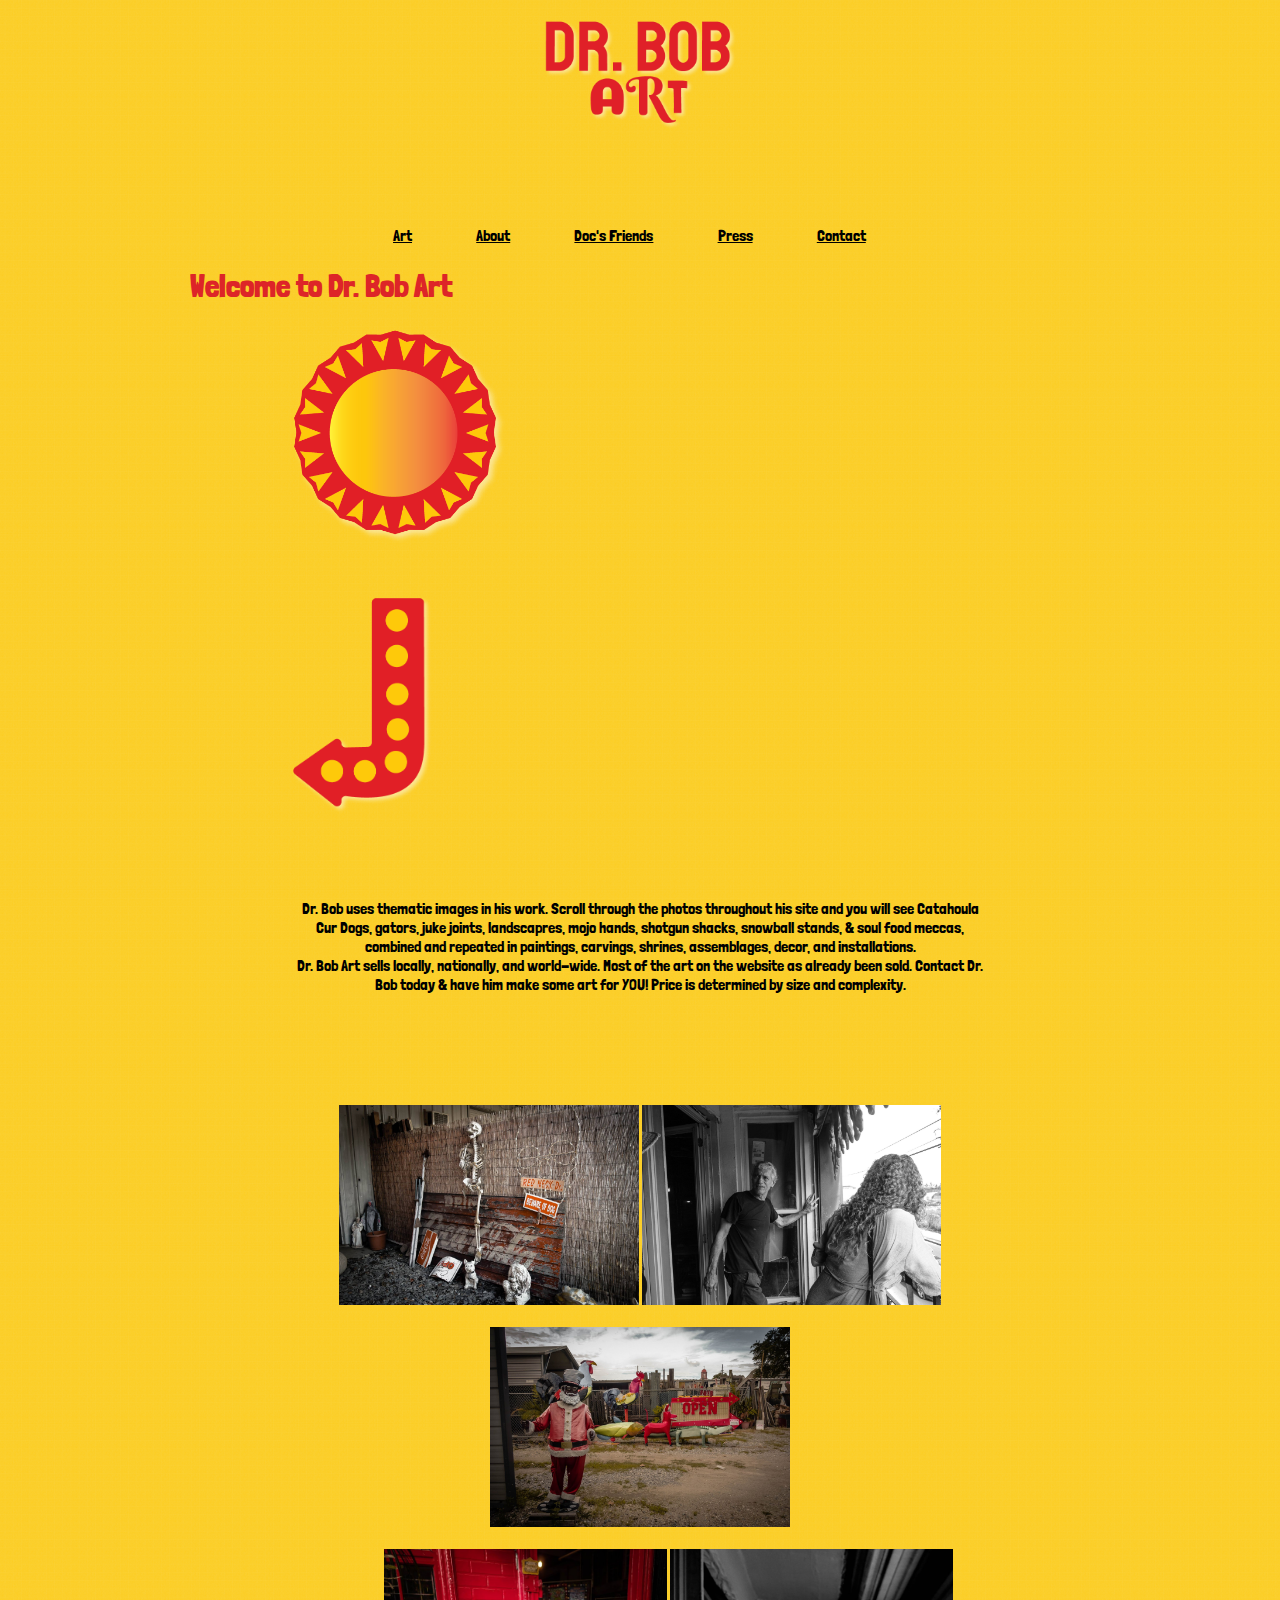
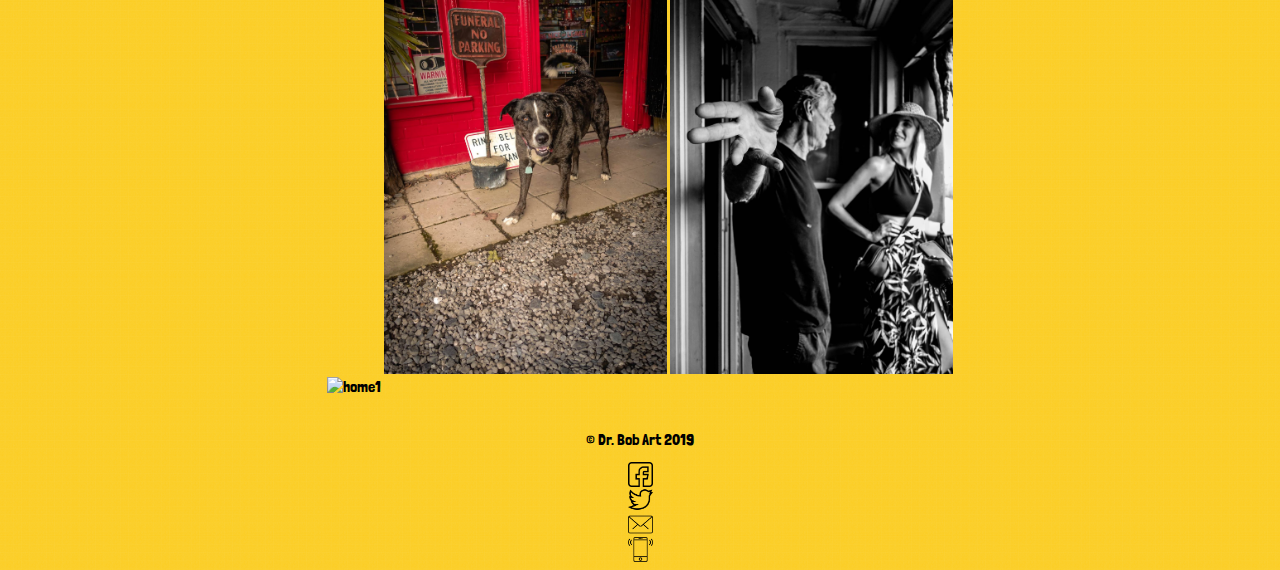
==== commit 3323e33e: "Fix footer" ====
--- a/index.html
+++ b/index.html
@@ -57,7 +57,7 @@
     <main class="home-container">
 
     	<h1 class="pt-5 pb-5 text-center">Welcome to Dr. Bob Art</h1>
-			
+
 				<div class="row" id="hometext">
 					<img class="" id="cap-hidden"src="photos/bottlecap.png" alt="caps" title="caps">
 					<img class="" id="marq-hidden" src="photos/Marquee.png" alt="caps" title="caps">
@@ -97,19 +97,25 @@
     </main>
 
 		<footer>
+
 			<div class="row">
-					<p>&copy Dr. Bob Art 2019</p>
+				<p class="text-align">&copy Dr. Bob Art 2019</p>
+			</div>
+			<div class="row">
 
-					<img src="photos/facebook.png" alt="facebook logo" title="facebook logo">
+					<img class="col-1 col-sm-1" src="photos/facebook.png" alt="facebook logo" title="facebook logo">
 
-					<img src="photos/twitter.png" alt="twitter logo"  title="twitter logo">
+					<img class="col-1 col-sm-1"src="photos/twitter.png" alt="twitter logo"  title="twitter logo">
 
-					<img src="photos/email.png" alt="email logo" title="email logo">
+					<img class="col-1 col-sm-1"src="photos/email.png" alt="email logo" title="email logo">
 
-					<img src="photos/phone.png" alt="phone logo" title="phone logo">
+					<img class="col-1 col-sm-1"src="photos/phone.png" alt="phone logo" title="phone logo">
+
 
 			</div>
 		</footer>
+
+
 		<script src="js/hamburger.js"></script>
 
 	</body>
--- a/main.css
+++ b/main.css
@@ -1 +1 @@
-body{background-image:url(photos/BackgroundImageDesktop.png);font-family:'Londrina Solid',cursive}.hamburger{background:none;position:absolute;top:0;right:0;line-height:45px;padding:5px 15px 0 15px;color:#dd2528;border:0;font-size:2em;font-weight:bold;cursor:pointer;outline:none;z-index:10000000000000}.cross{background:none;position:absolute;top:0;right:0;padding:7px 15px 0 15px;color:#dd2528;border:0;font-size:4em;line-height:80px;font-weight:bold;cursor:pointer;outline:none;z-index:10000000000000}.menu{z-index:1000000;font-weight:bold;font-size:.8em;width:100%;background:#f1f1f1;position:absolute;text-align:center;font-size:12px}.menu ul{margin:0;padding:0;list-style-type:none;list-style-image:none}.menu li{display:block;padding:15px 0 15px 0;border-bottom:#ddd 1px solid}.menu li:hover{display:block;background:#fff;padding:15px 0 15px 0;border-bottom:#ddd 1px solid}.menu ul li a{text-decoration:none;margin:0;color:#666}.menu ul li a:hover{color:#666;text-decoration:none}.menu a{text-decoration:none;color:#666}.menu a:hover{text-decoration:none;color:#666}header img{width:40%;display:block;margin:auto}header nav{display:none}header nav nav .desktop-menu{display:none}@media (min-width:700px){header img{width:20%}.cross,.hamburger{display:none}.desktop-menu{display:block}nav{text-align:center}nav li{display:inline;padding-right:5%;text-align:center}}.home-container{margin:0 auto;max-width:900px}.home-container h1{color:#dd2528}.home-container #hometext{max-width:700px;margin:0 auto;padding:0 2%}.home-container #hometext img{display:none}.home-container #icons-home-mobile{margin:0 auto;text-align:center;padding-bottom:3rem}.home-container #icons-home-mobile img{max-width:175px;max-height:150px}.home-container #home-photos img{max-width:300px;max-height:200px;margin:0 auto;padding-bottom:2%}.home-container #home-photos-wide img{max-width:300px;max-height:425px;margin:0 auto;padding-bottom:2%}@media (min-width:500px){.home-container #home-photos img{max-width:400px;max-height:300px}.home-container #home-photos-wide img{max-width:400px;max-height:625px}}@media (min-width:700px){.home-container #hometext img{display:block;max-width:220px;max-height:220px}.home-container #icons-home-mobile img{display:none}.home-container .cap-hidden img{float:left}.home-container #home-photos img{max-width:680px;max-height:430px}.home-container #home-photos-wide img{max-width:260px;max-height:370px}}@media (min-width:900px){.home-container #home-photos img{max-width:300px;max-height:200px}.home-container #home-photos-wide img{max-width:300px;max-height:425px}}#about-main #bottlecap{width:138px;height:150px;display:none}#about-main #marquee{width:75px;height:250px;display:none}#about-main #links{padding-top:5%}#about-main h1{color:#dd2528}#about-main #redbuilding{max-height:500px}#about-main p{margin:auto;padding-bottom:2%}#about-main img{margin-bottom:2%;padding-bottom:5%}#about-main #flag{max-height:250px;max-width:300px;margin:0;padding:0}#about-main .col-12 col-md-2{margin:auto;display:block}@media (min-width:500px){#about-main #flag{max-height:425px;max-width:450px;margin:0;padding:0}}a,a:hover{color:#000;list-style-type:none;width:0}#friends #header-img{width:40%;padding-top:5%;padding-bottom:5%}.row{text-align:center}.row .friends-img{display:block;max-height:300px;max-width:300px;margin:auto}.row button{margin-bottom:5%;margin-top:5%}@media (min-width:500px){.row .friends-img{max-height:400px;max-width:400px;margin:auto}}@media (min-width:1200px){.row .friends-img{max-width:600px}}#press-main .press-container{margin:0 auto}#press-main .row,#press-main #pressrow{align-items:center;margin:0 auto;padding:10px;max-width:1000px}#press-main #pressword{width:30%;padding-top:1rem;max-height:100px}#press-main #press1{max-width:360px;margin:0 auto;background-image:url("photos/PressSq1.png");background-size:400px 600px,cover;background-repeat:no-repeat;background-origin:border-box;border:30px solid #dd2528;border-right-width:thick;border-bottom-width:10px}#press-main #press2{max-width:360px;margin:0 auto;background-image:url("photos/PressSq2.png");background-size:400px 600px,cover;background-repeat:no-repeat;background-origin:border-box;border:30px solid #f89522;border-right-width:thick;border-bottom-width:10px}#press-main #press3{max-width:360px;margin:0 auto;background-image:url("photos/PressSq3.png");background-size:400px 600px,cover;background-repeat:no-repeat;background-origin:border-box;border:30px solid #00a9c8;border-right-width:thick;border-bottom-width:10px}#press-main #press4{max-width:360px;margin:0 auto;background-image:url("photos/PressSq4.png");background-size:400px 600px,cover;background-repeat:no-repeat;background-origin:border-box;border:30px solid #6941ae;border-right-width:thick;border-bottom-width:10px}.contact-container h1{font-family:'Londrina Solid',cursive;color:#dd2528}.contact-container .address h3,.contact-container .phone h3{text-align:center;font-family:'Londrina Solid',cursive;color:#dd2528;font-size:1rem}.contact-container .address,.contact-container .phone{padding-bottom:20px}.contact-container .map iframe{display:flex;margin:0 auto;padding:30px}.contact-container img{margin:0 auto;max-width:300px;display:block}@media (min-width:500px){.contact-container .address h3,.contact-container .phone h3{font-size:1.2rem}.contact-container iframe{width:500px;height:300px}}@media (min-width:700px){iframe{width:650px;height:400px}}footer{padding-top:5%}footer p{margin:auto}footer img{width:25px;margin:auto;display:block}@media (min-width:760px){footer{width:50%;margin:auto}}+body{background-image:url(photos/BackgroundImageDesktop.png);font-family:'Londrina Solid',cursive}.hamburger{background:none;position:absolute;top:0;right:0;line-height:45px;padding:5px 15px 0 15px;color:#dd2528;border:0;font-size:2em;font-weight:bold;cursor:pointer;outline:none;z-index:10000000000000}.cross{background:none;position:absolute;top:0;right:0;padding:7px 15px 0 15px;color:#dd2528;border:0;font-size:4em;line-height:80px;font-weight:bold;cursor:pointer;outline:none;z-index:10000000000000}.menu{z-index:1000000;font-weight:bold;font-size:.8em;width:100%;background:#f1f1f1;position:absolute;text-align:center;font-size:12px}.menu ul{margin:0;padding:0;list-style-type:none;list-style-image:none}.menu li{display:block;padding:15px 0 15px 0;border-bottom:#ddd 1px solid}.menu li:hover{display:block;background:#fff;padding:15px 0 15px 0;border-bottom:#ddd 1px solid}.menu ul li a{text-decoration:none;margin:0;color:#666}.menu ul li a:hover{color:#666;text-decoration:none}.menu a{text-decoration:none;color:#666}.menu a:hover{text-decoration:none;color:#666}header img{width:40%;display:block;margin:auto}header nav{display:none}header nav nav .desktop-menu{display:none}@media (min-width:700px){header img{width:20%}.cross,.hamburger{display:none}.desktop-menu{display:block}nav{text-align:center}nav li{display:inline;padding-right:5%;text-align:center}}.home-container{margin:0 auto;max-width:900px}.home-container h1{color:#dd2528}.home-container #hometext{max-width:700px;margin:0 auto;padding:0 2%}.home-container #hometext img{display:none}.home-container #icons-home-mobile{margin:0 auto;text-align:center;padding-bottom:3rem}.home-container #icons-home-mobile img{max-width:175px;max-height:150px}.home-container #home-photos img{max-width:300px;max-height:200px;margin:0 auto;padding-bottom:2%}.home-container #home-photos-wide img{max-width:300px;max-height:425px;margin:0 auto;padding-bottom:2%}@media (min-width:500px){.home-container #home-photos img{max-width:400px;max-height:300px}.home-container #home-photos-wide img{max-width:400px;max-height:625px}}@media (min-width:700px){.home-container #hometext img{display:block;max-width:220px;max-height:220px}.home-container #icons-home-mobile img{display:none}.home-container .cap-hidden img{float:left}.home-container #home-photos img{max-width:680px;max-height:430px}.home-container #home-photos-wide img{max-width:260px;max-height:370px}}@media (min-width:900px){.home-container #home-photos img{max-width:300px;max-height:200px}.home-container #home-photos-wide img{max-width:300px;max-height:425px}}#about-main #bottlecap{max-width:150px;height:200px;display:none}@media (min-width:1000px){#about-main #bottlecap{display:block}}#about-main #marquee{width:75px;height:250px;display:none}@media (min-width:1000px){#about-main #marquee{display:block}}#links{padding-top:5%}h1{color:#dd2528}#redbuilding{max-height:300px;max-width:500px}@media (min-width:700px){#redbuilding{max-width:1200px;max-height:600px}}p{margin:auto;padding-bottom:2%;padding-top:5%}img{margin-bottom:2%;padding-bottom:5%;max-width:200px}#flag{max-height:250px;max-width:300px;margin:0;padding:0}.col-12 col-md-2{margin:auto;display:block}@media (min-width:500px){#flag{max-height:425px;max-width:450px;margin:0;padding:0}}a,a:hover{color:#000;list-style-type:none;width:0}#friends #header-img{width:40%;padding-top:5%;padding-bottom:5%}.row{text-align:center}.row .friends-img{display:block;max-height:300px;max-width:300px;margin:auto;width:100%}.row button{margin-bottom:5%;margin-top:5%}@media (min-width:500px){.row .friends-img{max-height:400px;max-width:400px;margin:auto}}@media (min-width:1200px){.row .friends-img{max-width:600px}}#press-main .press-container{margin:0 auto}#press-main .row,#press-main #pressrow{align-items:center;margin:0 auto;padding:10px;max-width:1000px}#press-main #pressword{width:30%;padding-top:1rem;max-height:100px}#press-main #press1{max-width:360px;margin:0 auto;background-image:url("photos/PressSq1.png");background-size:400px 600px,cover;background-repeat:no-repeat;background-origin:border-box;border:30px solid #dd2528;border-right-width:thick;border-bottom-width:10px}#press-main #press2{max-width:360px;margin:0 auto;background-image:url("photos/PressSq2.png");background-size:400px 600px,cover;background-repeat:no-repeat;background-origin:border-box;border:30px solid #f89522;border-right-width:thick;border-bottom-width:10px}#press-main #press3{max-width:360px;margin:0 auto;background-image:url("photos/PressSq3.png");background-size:400px 600px,cover;background-repeat:no-repeat;background-origin:border-box;border:30px solid #00a9c8;border-right-width:thick;border-bottom-width:10px}#press-main #press4{max-width:360px;margin:0 auto;background-image:url("photos/PressSq4.png");background-size:400px 600px,cover;background-repeat:no-repeat;background-origin:border-box;border:30px solid #6941ae;border-right-width:thick;border-bottom-width:10px}.contact-container h1{font-family:'Londrina Solid',cursive;color:#dd2528}.contact-container .address h3,.contact-container .phone h3{text-align:center;font-family:'Londrina Solid',cursive;color:#dd2528;font-size:1rem}.contact-container .address,.contact-container .phone{padding-bottom:20px}.contact-container .map iframe{display:flex;margin:0 auto;padding:30px}.contact-container img{margin:0 auto;max-width:300px;display:block}@media (min-width:500px){.contact-container .address h3,.contact-container .phone h3{font-size:1.2rem}.contact-container iframe{width:500px;height:300px}}@media (min-width:700px){iframe{width:650px;height:400px}}footer .row{padding:0}footer .row p{padding-top:1em}footer .row img{width:25px;margin:auto;display:block;padding:0;padding-top:0}@media (min-width:760px){footer{width:50%;margin:auto}}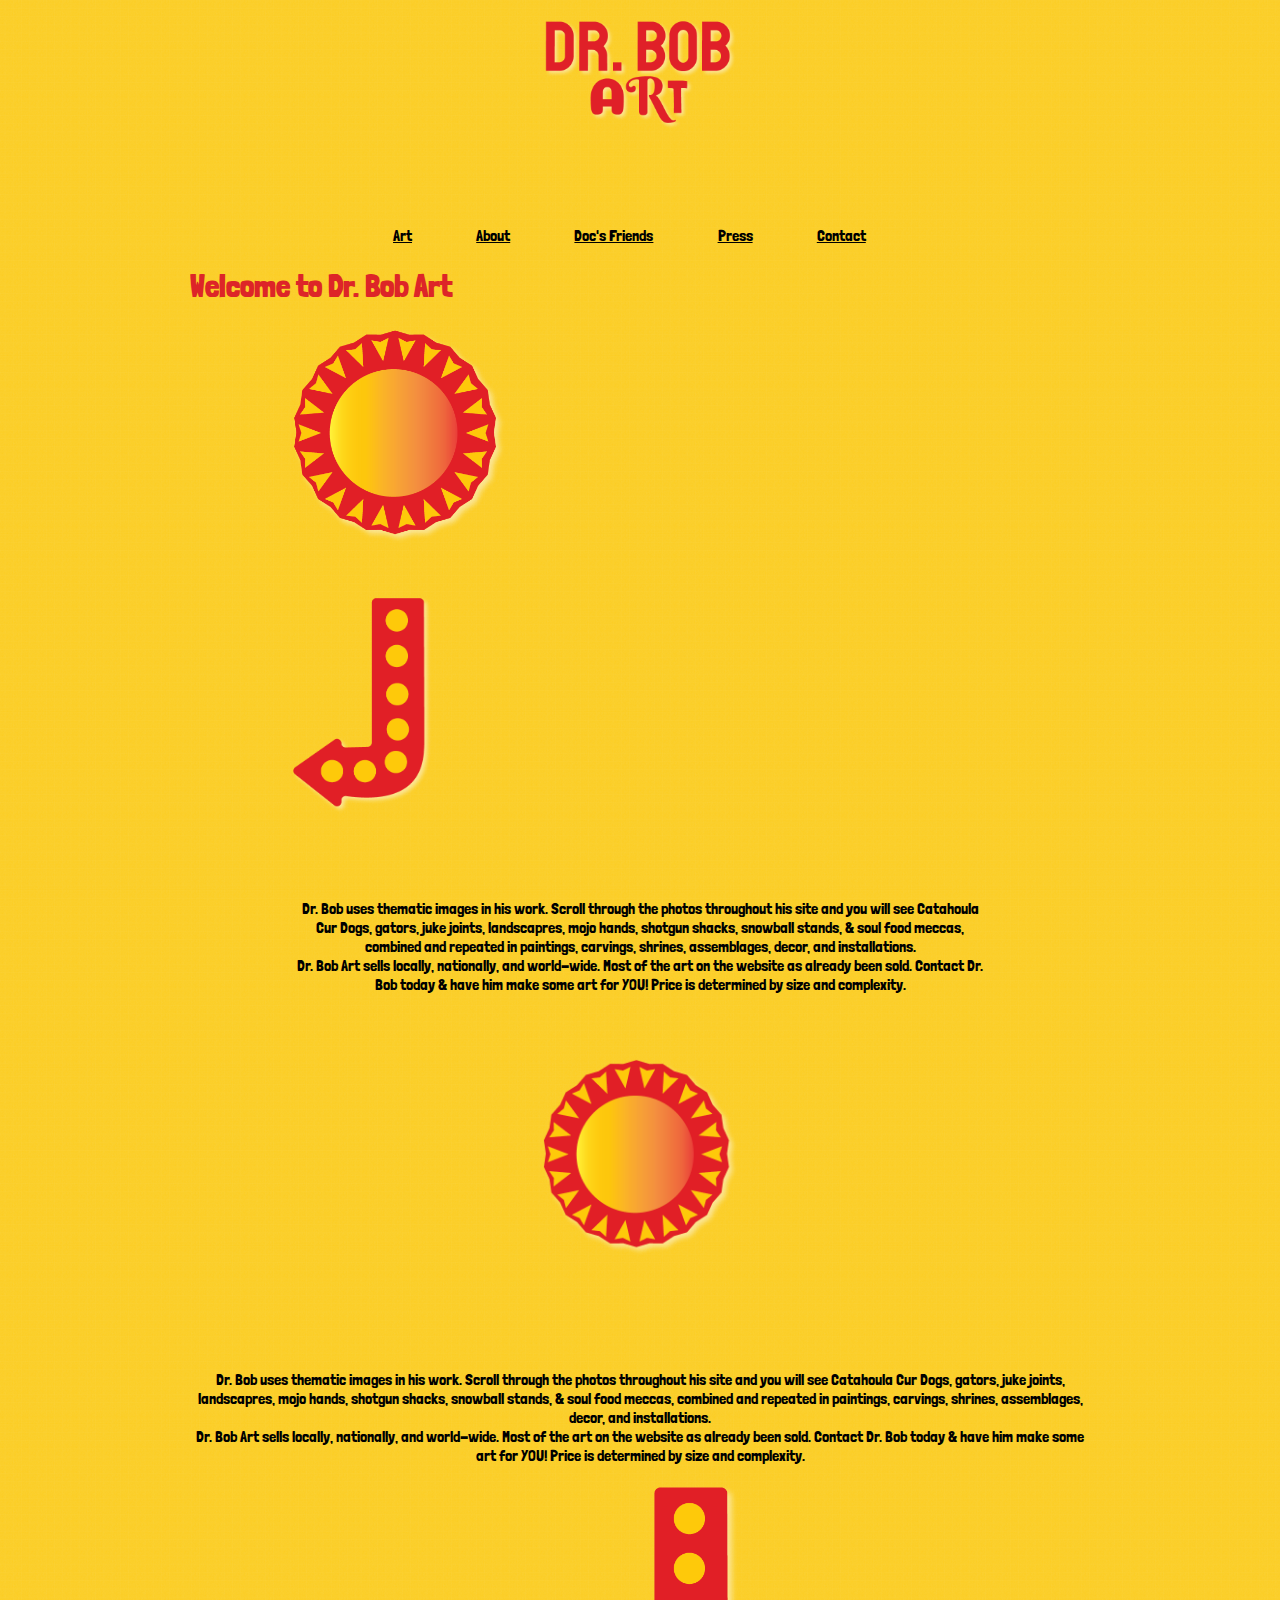
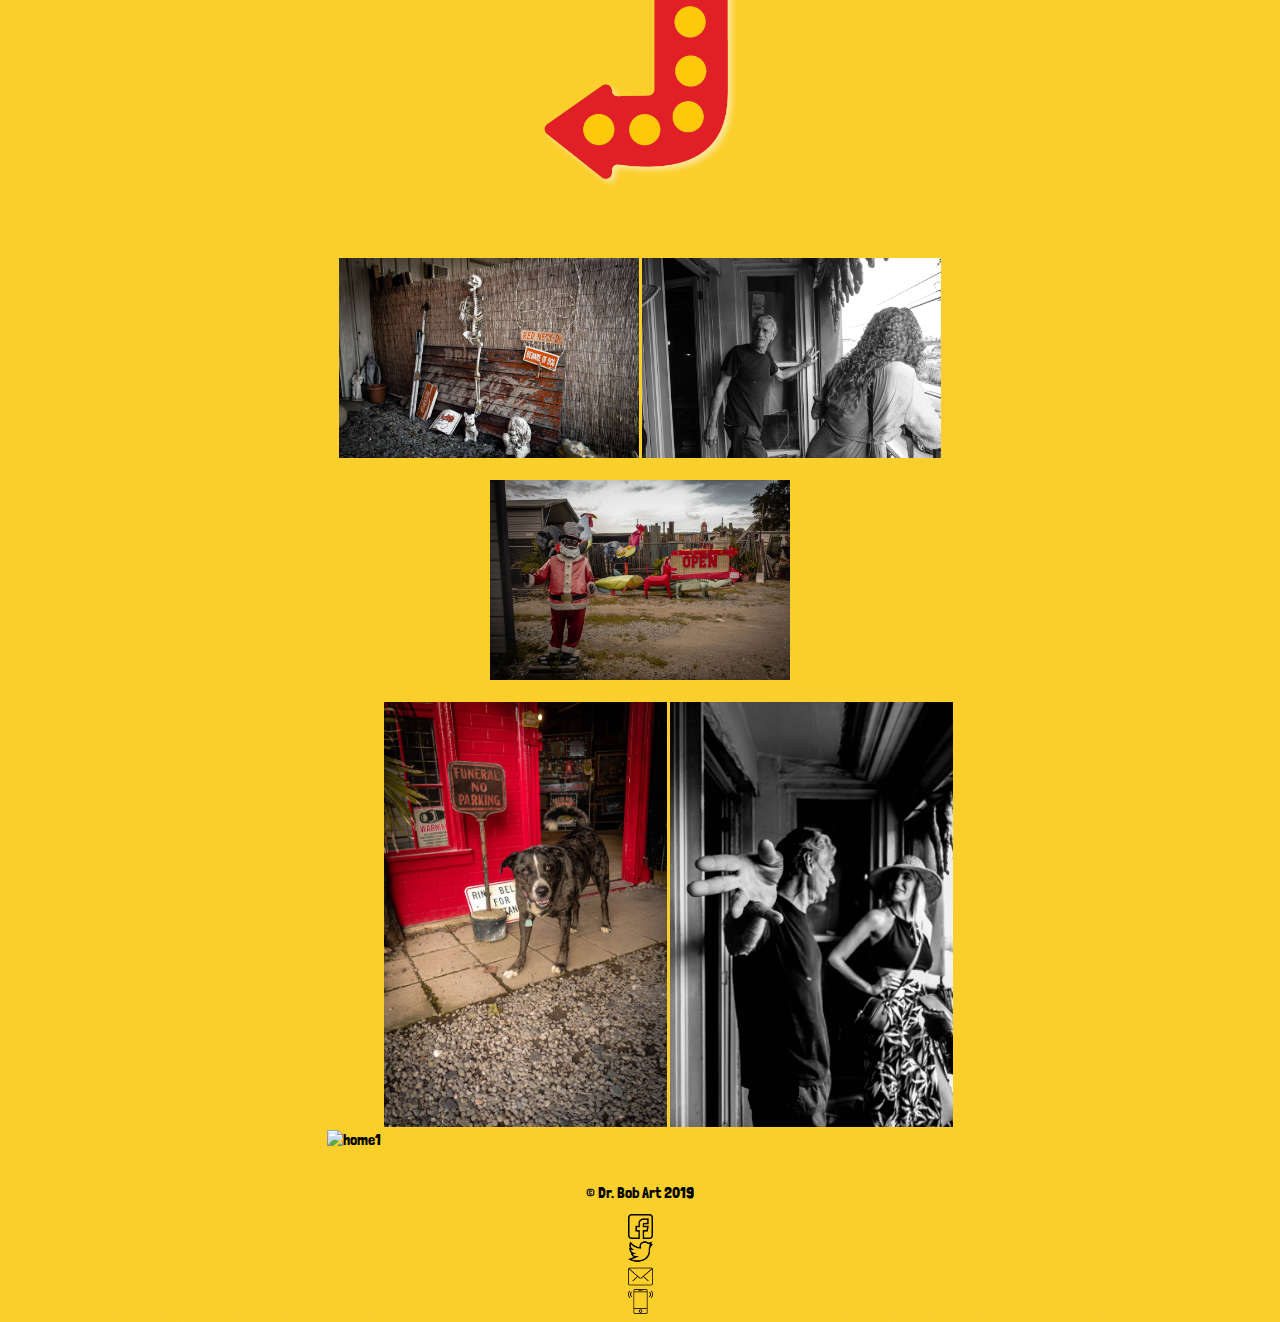
==== commit f692eaa1: "Add card to homepage" ====
--- a/index.html
+++ b/index.html
@@ -68,18 +68,36 @@
 					<br>Dr. Bob Art sells locally, nationally, and world-wide. Most of the art on the website as already been sold. Contact Dr. Bob today & have him make some art for YOU! Price is determined by size and complexity.</p>
 
 				</div>
-				<div class="row" id="hometext">
-	          <p class="col-sm-12 col-md-6 text-center">
-	          </p>
 
-					</div>
-
-      </div>
-
+    
 			<div class="" id="icons-home-mobile">
 				<img class="" id="cap" src="photos/bottlecap.png" alt="caps" title="caps">
 				<img class="" id="marq" src="photos/Marquee.png" alt="caps" title="caps">
 			</div>
+
+
+			<div class="card mb-3" style="max-width: 900px;">
+			  <div class="row no-gutters">
+					<div class="col-md-4">
+						<img class="" id="cap" src="photos/bottlecap.png" alt="caps" title="caps">
+					</div>
+
+			    <div class="col-md-4">
+			      <div class="card-body">
+			        <p class="card-text">Dr. Bob uses thematic images in his work. Scroll through the photos throughout his site and you will see Catahoula Cur Dogs, gators, juke joints, landscapres, mojo hands, shotgun shacks, snowball stands, & soul food meccas, combined and repeated in paintings, carvings, shrines, assemblages, decor, and installations.
+
+
+							<br>Dr. Bob Art sells locally, nationally, and world-wide. Most of the art on the website as already been sold. Contact Dr. Bob today & have him make some art for YOU! Price is determined by size and complexity.</p>
+						</div>
+
+			      </div>
+						<div class="col-md-4">
+							<img class="" id="marq" src="photos/Marquee.png" alt="caps" title="caps">
+						</div>
+			    </div>
+			  </div>
+			</div>
+
 
 
       <div class="row" id="home-photos">
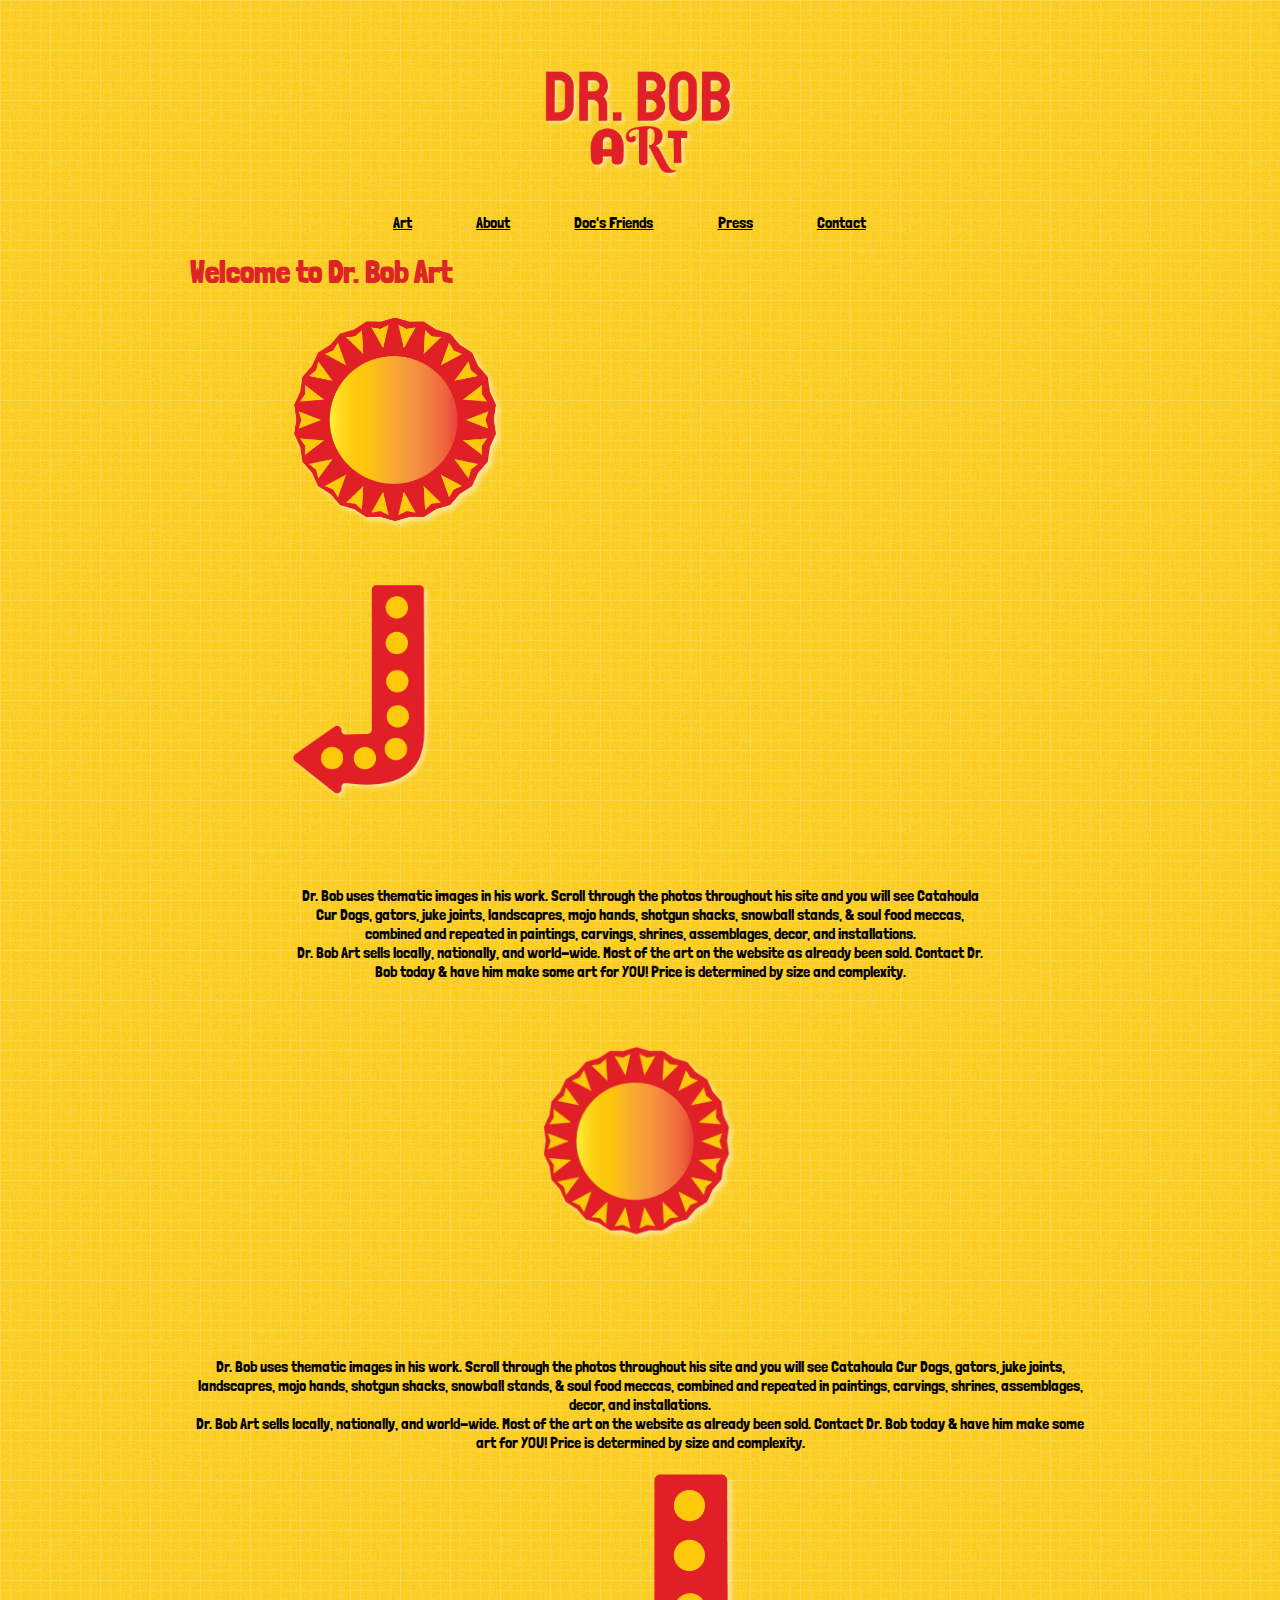
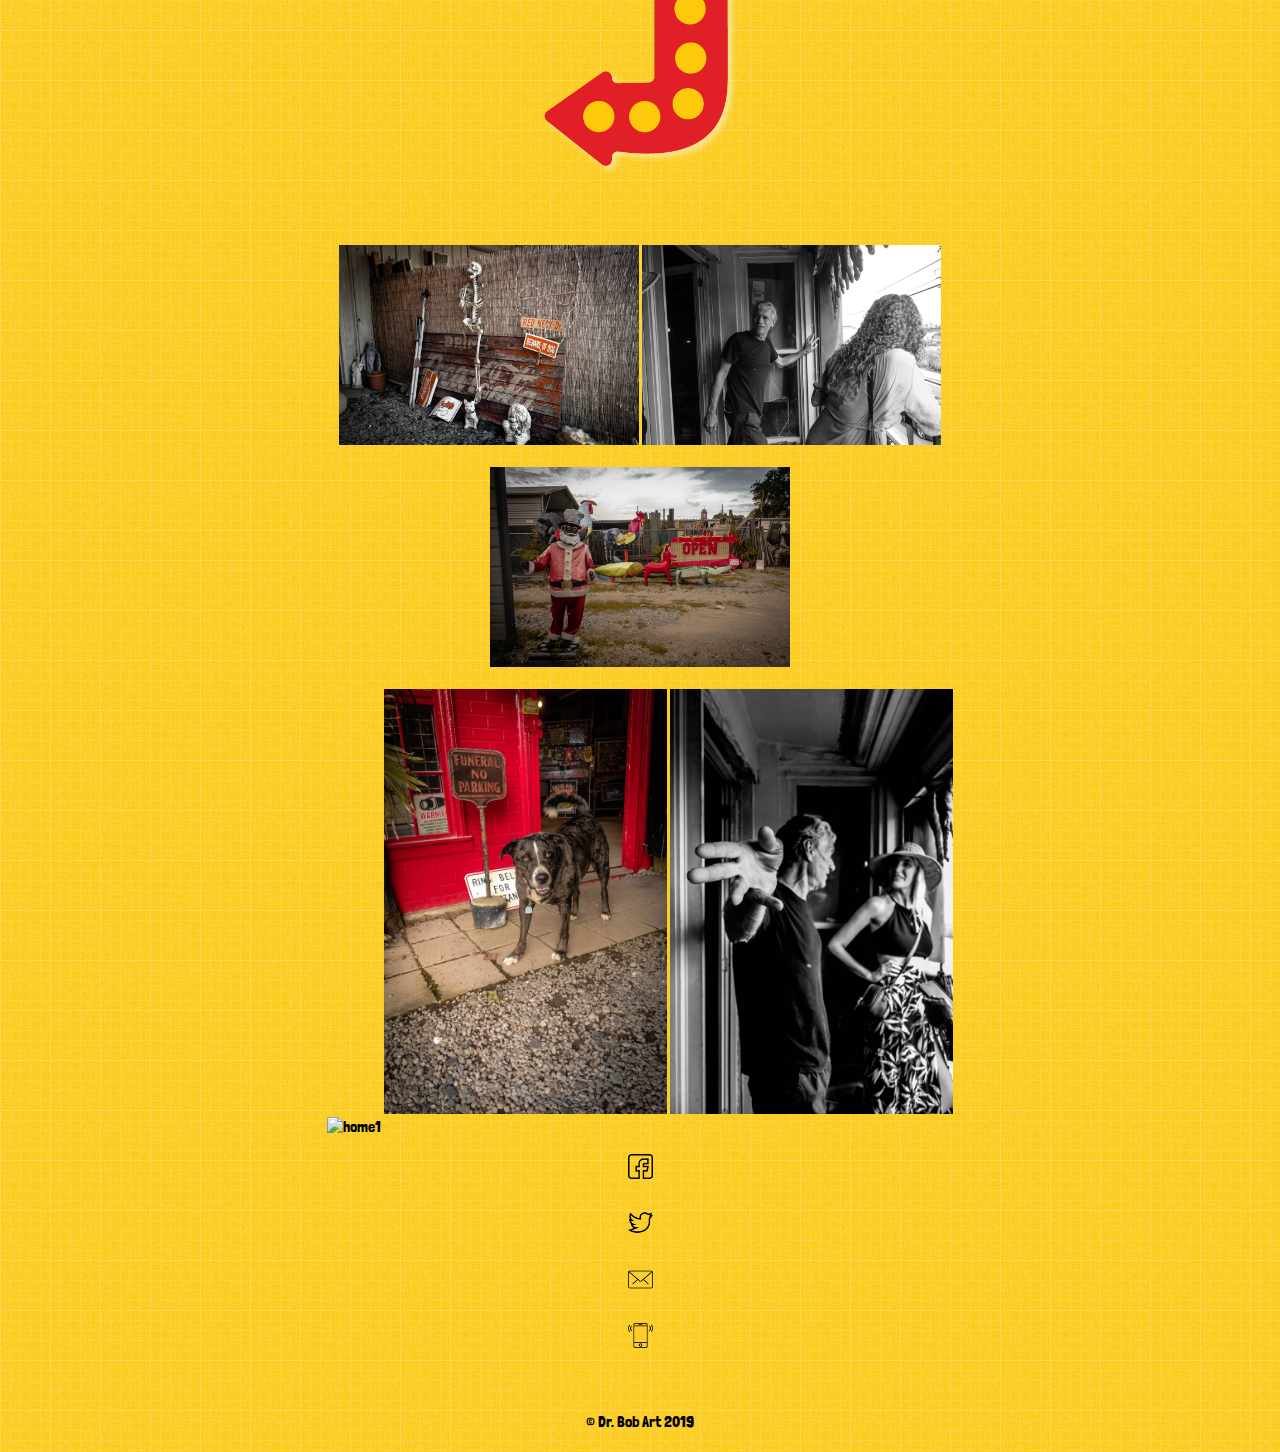
==== commit c277f72b: "Add correct footer across web" ====
--- a/index.html
+++ b/index.html
@@ -69,7 +69,7 @@
 
 				</div>
 
-    
+
 			<div class="" id="icons-home-mobile">
 				<img class="" id="cap" src="photos/bottlecap.png" alt="caps" title="caps">
 				<img class="" id="marq" src="photos/Marquee.png" alt="caps" title="caps">
@@ -115,21 +115,18 @@
     </main>
 
 		<footer>
+			<div class="row">
+					<a href="https://www.facebook.com/Dr-Bob-267922618189/"><img src="photos/facebook.png" alt="facebook logo" title="facebook logo"></a>
 
-			<div class="row">
-				<p class="text-align">&copy Dr. Bob Art 2019</p>
+					<a href="https://twitter.com/drbobart?lang=en"><img src="photos/twitter.png" alt="twitter logo"  title="twitter logo"></a>
+
+					<a href="mailto:drbob@drbobart.net"><img src="photos/email.png" alt="email logo" title="email logo"></a>
+
+					<a href="tel:504-905-6910"><img src="photos/phone.png" alt="phone logo" title="phone logo"></a>
 			</div>
-			<div class="row">
 
-					<img class="col-1 col-sm-1" src="photos/facebook.png" alt="facebook logo" title="facebook logo">
-
-					<img class="col-1 col-sm-1"src="photos/twitter.png" alt="twitter logo"  title="twitter logo">
-
-					<img class="col-1 col-sm-1"src="photos/email.png" alt="email logo" title="email logo">
-
-					<img class="col-1 col-sm-1"src="photos/phone.png" alt="phone logo" title="phone logo">
-
-
+			<div class="row copyright">
+					<p>&copy Dr. Bob Art 2019</p>
 			</div>
 		</footer>
 
--- a/main.css
+++ b/main.css
@@ -1 +1 @@
-body{background-image:url(photos/BackgroundImageDesktop.png);font-family:'Londrina Solid',cursive}.hamburger{background:none;position:absolute;top:0;right:0;line-height:45px;padding:5px 15px 0 15px;color:#dd2528;border:0;font-size:2em;font-weight:bold;cursor:pointer;outline:none;z-index:10000000000000}.cross{background:none;position:absolute;top:0;right:0;padding:7px 15px 0 15px;color:#dd2528;border:0;font-size:4em;line-height:80px;font-weight:bold;cursor:pointer;outline:none;z-index:10000000000000}.menu{z-index:1000000;font-weight:bold;font-size:.8em;width:100%;background:#f1f1f1;position:absolute;text-align:center;font-size:12px}.menu ul{margin:0;padding:0;list-style-type:none;list-style-image:none}.menu li{display:block;padding:15px 0 15px 0;border-bottom:#ddd 1px solid}.menu li:hover{display:block;background:#fff;padding:15px 0 15px 0;border-bottom:#ddd 1px solid}.menu ul li a{text-decoration:none;margin:0;color:#666}.menu ul li a:hover{color:#666;text-decoration:none}.menu a{text-decoration:none;color:#666}.menu a:hover{text-decoration:none;color:#666}header img{width:40%;display:block;margin:auto}header nav{display:none}header nav nav .desktop-menu{display:none}@media (min-width:700px){header img{width:20%}.cross,.hamburger{display:none}.desktop-menu{display:block}nav{text-align:center}nav li{display:inline;padding-right:5%;text-align:center}}.home-container{margin:0 auto;max-width:900px}.home-container h1{color:#dd2528}.home-container #hometext{max-width:700px;margin:0 auto;padding:0 2%}.home-container #hometext img{display:none}.home-container #icons-home-mobile{margin:0 auto;text-align:center;padding-bottom:3rem}.home-container #icons-home-mobile img{max-width:175px;max-height:150px}.home-container #home-photos img{max-width:300px;max-height:200px;margin:0 auto;padding-bottom:2%}.home-container #home-photos-wide img{max-width:300px;max-height:425px;margin:0 auto;padding-bottom:2%}@media (min-width:500px){.home-container #home-photos img{max-width:400px;max-height:300px}.home-container #home-photos-wide img{max-width:400px;max-height:625px}}@media (min-width:700px){.home-container #hometext img{display:block;max-width:220px;max-height:220px}.home-container #icons-home-mobile img{display:none}.home-container .cap-hidden img{float:left}.home-container #home-photos img{max-width:680px;max-height:430px}.home-container #home-photos-wide img{max-width:260px;max-height:370px}}@media (min-width:900px){.home-container #home-photos img{max-width:300px;max-height:200px}.home-container #home-photos-wide img{max-width:300px;max-height:425px}}#about-main #bottlecap{max-width:150px;height:200px;display:none}@media (min-width:1000px){#about-main #bottlecap{display:block}}#about-main #marquee{width:75px;height:250px;display:none}@media (min-width:1000px){#about-main #marquee{display:block}}#links{padding-top:5%}h1{color:#dd2528}#redbuilding{max-height:300px;max-width:500px}@media (min-width:700px){#redbuilding{max-width:1200px;max-height:600px}}p{margin:auto;padding-bottom:2%;padding-top:5%}img{margin-bottom:2%;padding-bottom:5%;max-width:200px}#flag{max-height:250px;max-width:300px;margin:0;padding:0}.col-12 col-md-2{margin:auto;display:block}@media (min-width:500px){#flag{max-height:425px;max-width:450px;margin:0;padding:0}}a,a:hover{color:#000;list-style-type:none;width:0}#friends #header-img{width:40%;padding-top:5%;padding-bottom:5%}.row{text-align:center}.row .friends-img{display:block;max-height:300px;max-width:300px;margin:auto;width:100%}.row button{margin-bottom:5%;margin-top:5%}@media (min-width:500px){.row .friends-img{max-height:400px;max-width:400px;margin:auto}}@media (min-width:1200px){.row .friends-img{max-width:600px}}#press-main .press-container{margin:0 auto}#press-main .row,#press-main #pressrow{align-items:center;margin:0 auto;padding:10px;max-width:1000px}#press-main #pressword{width:30%;padding-top:1rem;max-height:100px}#press-main #press1{max-width:360px;margin:0 auto;background-image:url("photos/PressSq1.png");background-size:400px 600px,cover;background-repeat:no-repeat;background-origin:border-box;border:30px solid #dd2528;border-right-width:thick;border-bottom-width:10px}#press-main #press2{max-width:360px;margin:0 auto;background-image:url("photos/PressSq2.png");background-size:400px 600px,cover;background-repeat:no-repeat;background-origin:border-box;border:30px solid #f89522;border-right-width:thick;border-bottom-width:10px}#press-main #press3{max-width:360px;margin:0 auto;background-image:url("photos/PressSq3.png");background-size:400px 600px,cover;background-repeat:no-repeat;background-origin:border-box;border:30px solid #00a9c8;border-right-width:thick;border-bottom-width:10px}#press-main #press4{max-width:360px;margin:0 auto;background-image:url("photos/PressSq4.png");background-size:400px 600px,cover;background-repeat:no-repeat;background-origin:border-box;border:30px solid #6941ae;border-right-width:thick;border-bottom-width:10px}.contact-container h1{font-family:'Londrina Solid',cursive;color:#dd2528}.contact-container .address h3,.contact-container .phone h3{text-align:center;font-family:'Londrina Solid',cursive;color:#dd2528;font-size:1rem}.contact-container .address,.contact-container .phone{padding-bottom:20px}.contact-container .map iframe{display:flex;margin:0 auto;padding:30px}.contact-container img{margin:0 auto;max-width:300px;display:block}@media (min-width:500px){.contact-container .address h3,.contact-container .phone h3{font-size:1.2rem}.contact-container iframe{width:500px;height:300px}}@media (min-width:700px){iframe{width:650px;height:400px}}footer .row{padding:0}footer .row p{padding-top:1em}footer .row img{width:25px;margin:auto;display:block;padding:0;padding-top:0}@media (min-width:760px){footer{width:50%;margin:auto}}+body{background-image:url(photos/BackgroundImageDesktop.png);font-family:'Londrina Solid',cursive}.jumbotron{width:90% !important;margin:auto;height:120vh !important}.page-titles{width:10% !important;margin:auto;display:block;padding:0 !important;margin-top:5%;margin-bottom:2%}.hamburger{background:none;position:absolute;top:0;right:0;line-height:45px;padding:5px 15px 0 15px;color:#dd2528;border:0;font-size:2em;font-weight:bold;cursor:pointer;outline:none;z-index:10000000000000}.cross{background:none;position:absolute;top:0;right:0;padding:7px 15px 0 15px;color:#dd2528;border:0;font-size:4em;line-height:80px;font-weight:bold;cursor:pointer;outline:none;z-index:10000000000000}.menu{z-index:1000000;font-weight:bold;font-size:.8em;width:100%;background:#f1f1f1;position:absolute;text-align:center;font-size:12px}.menu ul{margin:0;padding:0;list-style-type:none;list-style-image:none}.menu li{display:block;padding:15px 0 15px 0;border-bottom:#ddd 1px solid}.menu li:hover{display:block;background:#fff;padding:15px 0 15px 0;border-bottom:#ddd 1px solid}.menu ul li a{text-decoration:none;margin:0;color:#666}.menu ul li a:hover{color:#666;text-decoration:none}.menu a{text-decoration:none;color:#666}.menu a:hover{text-decoration:none;color:#666}header img{width:40%;display:block;padding-top:50px;padding-bottom:0 !important;margin:auto}header nav{display:none}header nav nav .desktop-menu{display:none}@media (min-width:700px){header img{width:20%}.cross,.hamburger{display:none}.desktop-menu{display:block}nav{text-align:center}nav li{display:inline;padding-right:5%;text-align:center}}.home-container{margin:0 auto;max-width:900px}.home-container h1{color:#dd2528}.home-container #hometext{max-width:700px;margin:0 auto;padding:0 2%}.home-container #hometext img{display:none}.home-container #icons-home-mobile{margin:0 auto;text-align:center;padding-bottom:3rem}.home-container #icons-home-mobile img{max-width:175px;max-height:150px}.home-container #home-photos img{max-width:300px;max-height:200px;margin:0 auto;padding-bottom:2%}.home-container #home-photos-wide img{max-width:300px;max-height:425px;margin:0 auto;padding-bottom:2%}@media (min-width:500px){.home-container #home-photos img{max-width:400px;max-height:300px}.home-container #home-photos-wide img{max-width:400px;max-height:625px}}@media (min-width:700px){.home-container #hometext img{display:block;max-width:220px;max-height:220px}.home-container #icons-home-mobile img{display:none}.home-container .cap-hidden img{float:left}.home-container #home-photos img{max-width:680px;max-height:430px}.home-container #home-photos-wide img{max-width:260px;max-height:370px}}@media (min-width:900px){.home-container #home-photos img{max-width:300px;max-height:200px}.home-container #home-photos-wide img{max-width:300px;max-height:425px}}#about-main #bottlecap{max-width:150px;height:200px;display:none}@media (min-width:1000px){#about-main #bottlecap{display:block}}#about-main #marquee{width:75px;height:250px;display:none}@media (min-width:1000px){#about-main #marquee{display:block}}#links{padding-top:5%}h1{color:#dd2528}#redbuilding{max-height:300px;max-width:500px}@media (min-width:700px){#redbuilding{max-width:1200px;max-height:600px}}p{margin:auto;padding-bottom:2%;padding-top:5%}img{margin-bottom:2%;padding-bottom:5%;max-width:200px}#flag{max-height:250px;max-width:300px;margin:0;padding:0}.col-12 col-md-2{margin:auto;display:block}@media (min-width:500px){#flag{max-height:425px;max-width:450px;margin:0;padding:0}}a,a:hover{color:#000;list-style-type:none;width:0;margin:auto;width:10%;padding-top:50px}a:hover{color:#de2227;border-bottom:2px solid #de2227}.red{color:#de2227 !important}#friends #header-img{width:40%;padding-top:5%;padding-bottom:5%}.row{text-align:center}.row .friends-img{display:block;max-height:300px;max-width:300px;margin:auto;width:100%}.row button{margin-bottom:5%;margin-top:5%}@media (min-width:500px){.row .friends-img{max-height:400px;max-width:400px;margin:auto}}@media (min-width:1200px){.row .friends-img{max-width:600px}}#press-main .press-container{margin:0 auto}#press-main .row,#press-main #pressrow{align-items:center;margin:0 auto;padding:10px;max-width:1000px}#press-main #pressword{width:30%;padding-top:1rem;max-height:100px}#press-main #press1{max-width:360px;margin:0 auto;background-image:url("photos/PressSq1.png");background-size:400px 600px,cover;background-repeat:no-repeat;background-origin:border-box;border:30px solid #dd2528;border-right-width:thick;border-bottom-width:10px}#press-main #press2{max-width:360px;margin:0 auto;background-image:url("photos/PressSq2.png");background-size:400px 600px,cover;background-repeat:no-repeat;background-origin:border-box;border:30px solid #f89522;border-right-width:thick;border-bottom-width:10px}#press-main #press3{max-width:360px;margin:0 auto;background-image:url("photos/PressSq3.png");background-size:400px 600px,cover;background-repeat:no-repeat;background-origin:border-box;border:30px solid #00a9c8;border-right-width:thick;border-bottom-width:10px}#press-main #press4{max-width:360px;margin:0 auto;background-image:url("photos/PressSq4.png");background-size:400px 600px,cover;background-repeat:no-repeat;background-origin:border-box;border:30px solid #6941ae;border-right-width:thick;border-bottom-width:10px}.contact-container h1{font-family:'Londrina Solid',cursive;color:#dd2528}.contact-container .address h3,.contact-container .phone h3{text-align:center;font-family:'Londrina Solid',cursive;color:#000;font-size:1rem}.contact-container .address,.contact-container .phone{padding-bottom:20px}.contact-container .map iframe{display:flex;margin:0 auto;padding:30px;width:50% !important;height:75vh;filter:invert(1)}.contact-container img{margin:0 auto;max-width:300px;display:block}@media (min-width:500px){.contact-container .address h3,.contact-container .phone h3{font-size:1.2rem}.contact-container iframe{width:500px;height:300px}}@media (min-width:700px){iframe{width:650px;height:400px}}footer .row{padding:0}footer .row p{padding-top:2em}footer .row a img{max-width:25px !important;margin:auto !important;display:block !important}footer .row a:hover{border-bottom:none !important;opacity:.8 !important}@media (min-width:760px){footer{width:50%;margin:auto}}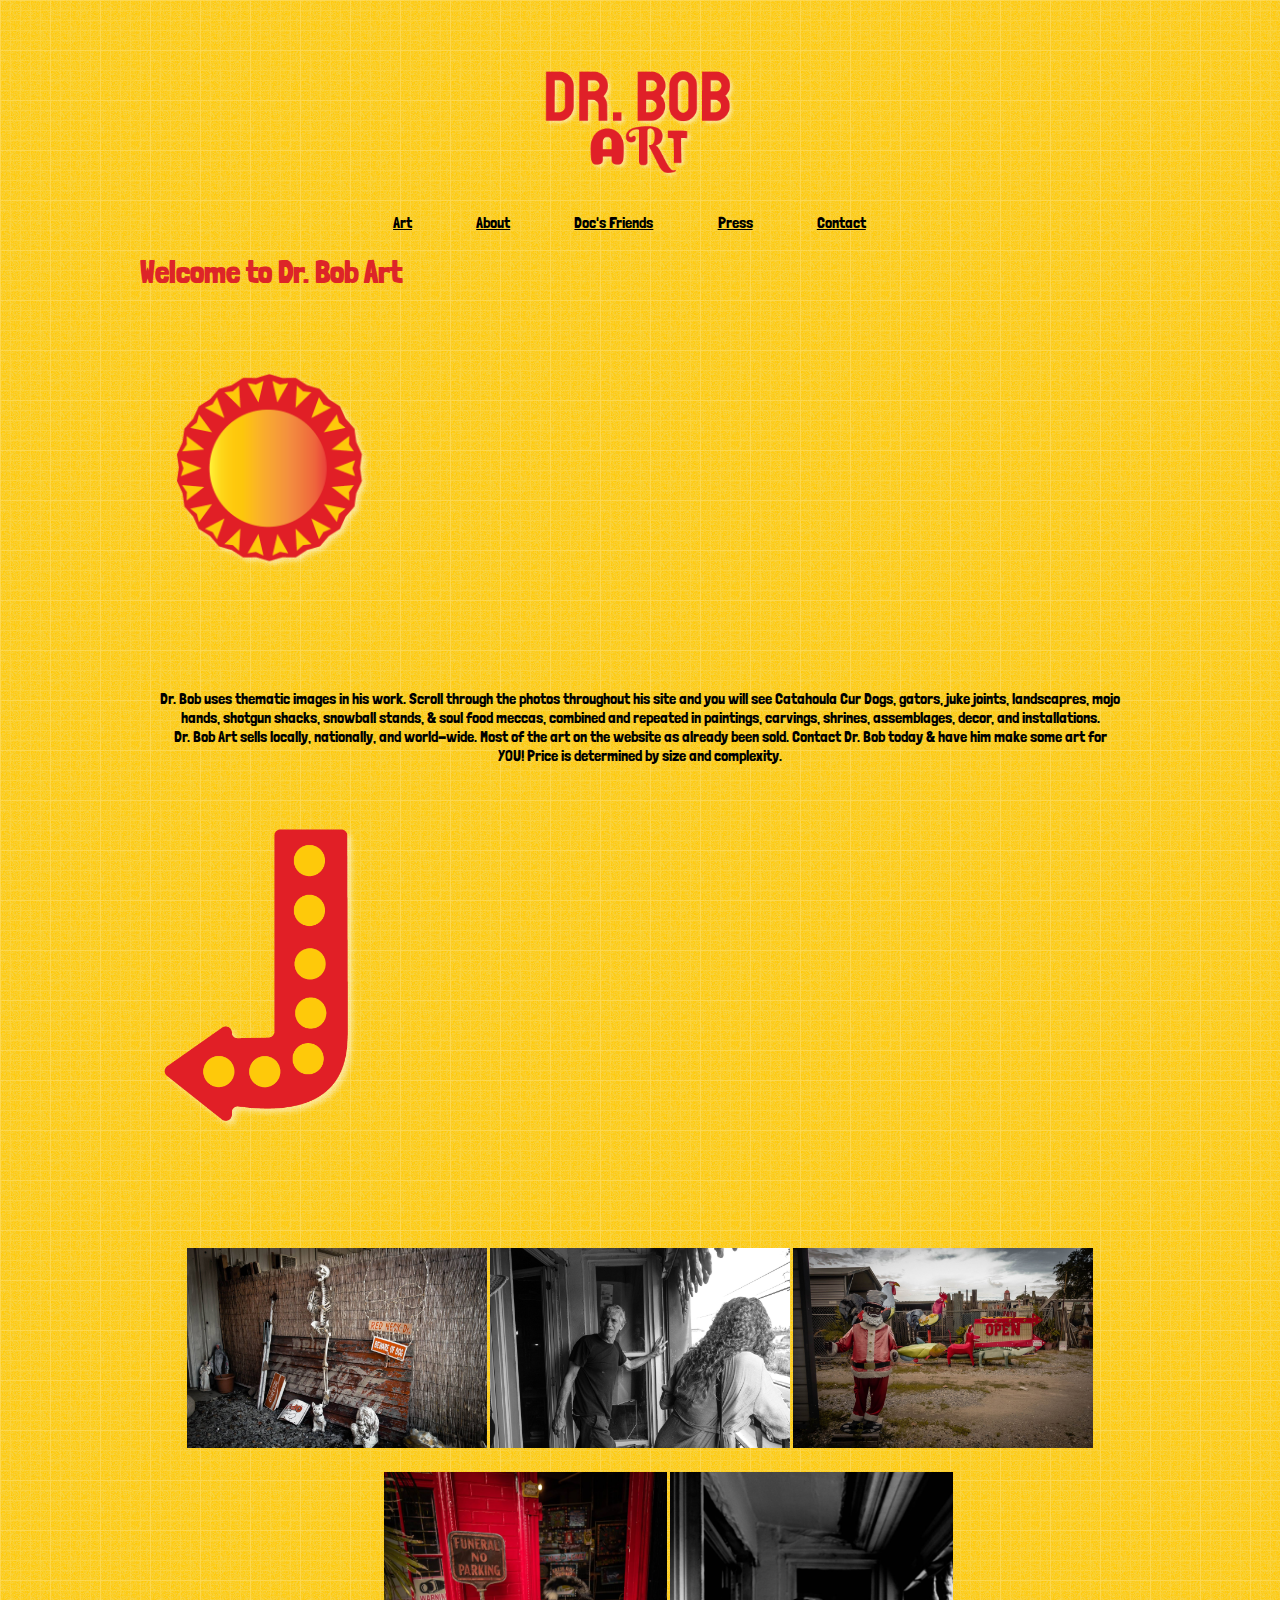
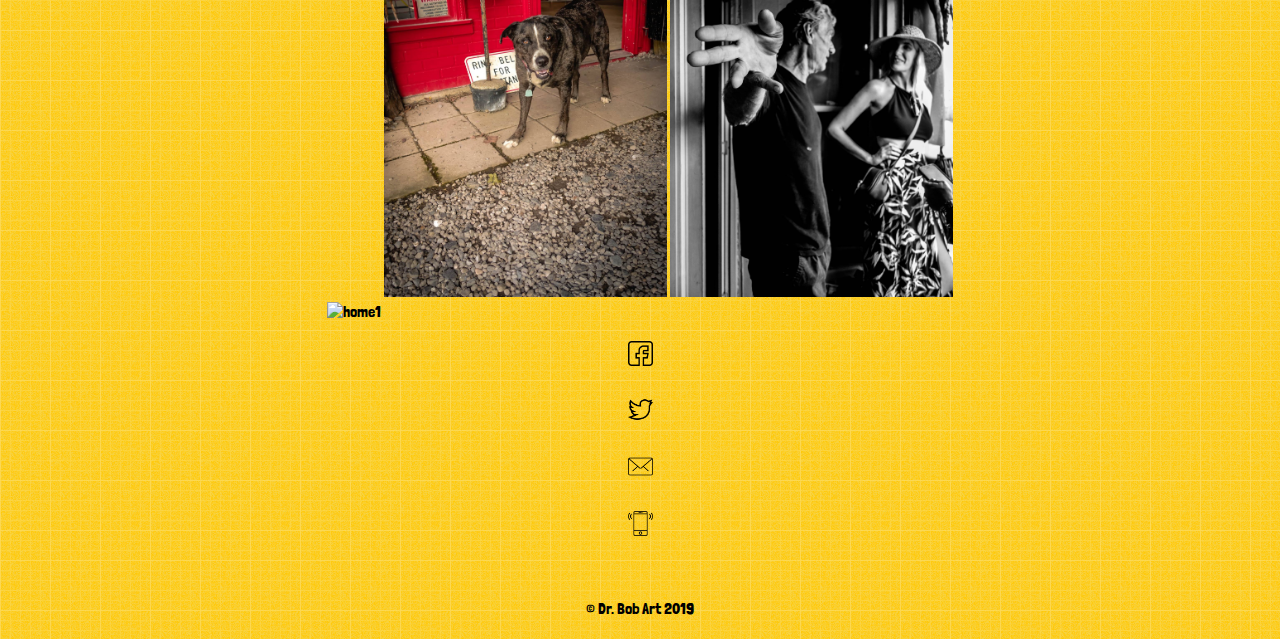
==== commit d21a5cb7: "Fix icons on index page" ====
--- a/index.html
+++ b/index.html
@@ -59,13 +59,14 @@
     	<h1 class="pt-5 pb-5 text-center">Welcome to Dr. Bob Art</h1>
 
 				<div class="row" id="hometext">
-					<img class="" id="cap-hidden"src="photos/bottlecap.png" alt="caps" title="caps">
-					<img class="" id="marq-hidden" src="photos/Marquee.png" alt="caps" title="caps">
+					<img class="col-sm" id="cap-hidden"src="photos/bottlecap.png" alt="caps" title="caps">
 
-          <p class="text-center">Dr. Bob uses thematic images in his work. Scroll through the photos throughout his site and you will see Catahoula Cur Dogs, gators, juke joints, landscapres, mojo hands, shotgun shacks, snowball stands, & soul food meccas, combined and repeated in paintings, carvings, shrines, assemblages, decor, and installations.
+
+          <p class="col-sm text-center">Dr. Bob uses thematic images in his work. Scroll through the photos throughout his site and you will see Catahoula Cur Dogs, gators, juke joints, landscapres, mojo hands, shotgun shacks, snowball stands, & soul food meccas, combined and repeated in paintings, carvings, shrines, assemblages, decor, and installations.
 
 
 					<br>Dr. Bob Art sells locally, nationally, and world-wide. Most of the art on the website as already been sold. Contact Dr. Bob today & have him make some art for YOU! Price is determined by size and complexity.</p>
+					<img class="col-sm" id="marq-hidden" src="photos/Marquee.png" alt="caps" title="caps">
 
 				</div>
 
@@ -76,27 +77,6 @@
 			</div>
 
 
-			<div class="card mb-3" style="max-width: 900px;">
-			  <div class="row no-gutters">
-					<div class="col-md-4">
-						<img class="" id="cap" src="photos/bottlecap.png" alt="caps" title="caps">
-					</div>
-
-			    <div class="col-md-4">
-			      <div class="card-body">
-			        <p class="card-text">Dr. Bob uses thematic images in his work. Scroll through the photos throughout his site and you will see Catahoula Cur Dogs, gators, juke joints, landscapres, mojo hands, shotgun shacks, snowball stands, & soul food meccas, combined and repeated in paintings, carvings, shrines, assemblages, decor, and installations.
-
-
-							<br>Dr. Bob Art sells locally, nationally, and world-wide. Most of the art on the website as already been sold. Contact Dr. Bob today & have him make some art for YOU! Price is determined by size and complexity.</p>
-						</div>
-
-			      </div>
-						<div class="col-md-4">
-							<img class="" id="marq" src="photos/Marquee.png" alt="caps" title="caps">
-						</div>
-			    </div>
-			  </div>
-			</div>
 
 
 
--- a/main.css
+++ b/main.css
@@ -1 +1 @@
-body{background-image:url(photos/BackgroundImageDesktop.png);font-family:'Londrina Solid',cursive}.jumbotron{width:90% !important;margin:auto;height:120vh !important}.page-titles{width:10% !important;margin:auto;display:block;padding:0 !important;margin-top:5%;margin-bottom:2%}.hamburger{background:none;position:absolute;top:0;right:0;line-height:45px;padding:5px 15px 0 15px;color:#dd2528;border:0;font-size:2em;font-weight:bold;cursor:pointer;outline:none;z-index:10000000000000}.cross{background:none;position:absolute;top:0;right:0;padding:7px 15px 0 15px;color:#dd2528;border:0;font-size:4em;line-height:80px;font-weight:bold;cursor:pointer;outline:none;z-index:10000000000000}.menu{z-index:1000000;font-weight:bold;font-size:.8em;width:100%;background:#f1f1f1;position:absolute;text-align:center;font-size:12px}.menu ul{margin:0;padding:0;list-style-type:none;list-style-image:none}.menu li{display:block;padding:15px 0 15px 0;border-bottom:#ddd 1px solid}.menu li:hover{display:block;background:#fff;padding:15px 0 15px 0;border-bottom:#ddd 1px solid}.menu ul li a{text-decoration:none;margin:0;color:#666}.menu ul li a:hover{color:#666;text-decoration:none}.menu a{text-decoration:none;color:#666}.menu a:hover{text-decoration:none;color:#666}header img{width:40%;display:block;padding-top:50px;padding-bottom:0 !important;margin:auto}header nav{display:none}header nav nav .desktop-menu{display:none}@media (min-width:700px){header img{width:20%}.cross,.hamburger{display:none}.desktop-menu{display:block}nav{text-align:center}nav li{display:inline;padding-right:5%;text-align:center}}.home-container{margin:0 auto;max-width:900px}.home-container h1{color:#dd2528}.home-container #hometext{max-width:700px;margin:0 auto;padding:0 2%}.home-container #hometext img{display:none}.home-container #icons-home-mobile{margin:0 auto;text-align:center;padding-bottom:3rem}.home-container #icons-home-mobile img{max-width:175px;max-height:150px}.home-container #home-photos img{max-width:300px;max-height:200px;margin:0 auto;padding-bottom:2%}.home-container #home-photos-wide img{max-width:300px;max-height:425px;margin:0 auto;padding-bottom:2%}@media (min-width:500px){.home-container #home-photos img{max-width:400px;max-height:300px}.home-container #home-photos-wide img{max-width:400px;max-height:625px}}@media (min-width:700px){.home-container #hometext img{display:block;max-width:220px;max-height:220px}.home-container #icons-home-mobile img{display:none}.home-container .cap-hidden img{float:left}.home-container #home-photos img{max-width:680px;max-height:430px}.home-container #home-photos-wide img{max-width:260px;max-height:370px}}@media (min-width:900px){.home-container #home-photos img{max-width:300px;max-height:200px}.home-container #home-photos-wide img{max-width:300px;max-height:425px}}#about-main #bottlecap{max-width:150px;height:200px;display:none}@media (min-width:1000px){#about-main #bottlecap{display:block}}#about-main #marquee{width:75px;height:250px;display:none}@media (min-width:1000px){#about-main #marquee{display:block}}#links{padding-top:5%}h1{color:#dd2528}#redbuilding{max-height:300px;max-width:500px}@media (min-width:700px){#redbuilding{max-width:1200px;max-height:600px}}p{margin:auto;padding-bottom:2%;padding-top:5%}img{margin-bottom:2%;padding-bottom:5%;max-width:200px}#flag{max-height:250px;max-width:300px;margin:0;padding:0}.col-12 col-md-2{margin:auto;display:block}@media (min-width:500px){#flag{max-height:425px;max-width:450px;margin:0;padding:0}}a,a:hover{color:#000;list-style-type:none;width:0;margin:auto;width:10%;padding-top:50px}a:hover{color:#de2227;border-bottom:2px solid #de2227}.red{color:#de2227 !important}#friends #header-img{width:40%;padding-top:5%;padding-bottom:5%}.row{text-align:center}.row .friends-img{display:block;max-height:300px;max-width:300px;margin:auto;width:100%}.row button{margin-bottom:5%;margin-top:5%}@media (min-width:500px){.row .friends-img{max-height:400px;max-width:400px;margin:auto}}@media (min-width:1200px){.row .friends-img{max-width:600px}}#press-main .press-container{margin:0 auto}#press-main .row,#press-main #pressrow{align-items:center;margin:0 auto;padding:10px;max-width:1000px}#press-main #pressword{width:30%;padding-top:1rem;max-height:100px}#press-main #press1{max-width:360px;margin:0 auto;background-image:url("photos/PressSq1.png");background-size:400px 600px,cover;background-repeat:no-repeat;background-origin:border-box;border:30px solid #dd2528;border-right-width:thick;border-bottom-width:10px}#press-main #press2{max-width:360px;margin:0 auto;background-image:url("photos/PressSq2.png");background-size:400px 600px,cover;background-repeat:no-repeat;background-origin:border-box;border:30px solid #f89522;border-right-width:thick;border-bottom-width:10px}#press-main #press3{max-width:360px;margin:0 auto;background-image:url("photos/PressSq3.png");background-size:400px 600px,cover;background-repeat:no-repeat;background-origin:border-box;border:30px solid #00a9c8;border-right-width:thick;border-bottom-width:10px}#press-main #press4{max-width:360px;margin:0 auto;background-image:url("photos/PressSq4.png");background-size:400px 600px,cover;background-repeat:no-repeat;background-origin:border-box;border:30px solid #6941ae;border-right-width:thick;border-bottom-width:10px}.contact-container h1{font-family:'Londrina Solid',cursive;color:#dd2528}.contact-container .address h3,.contact-container .phone h3{text-align:center;font-family:'Londrina Solid',cursive;color:#000;font-size:1rem}.contact-container .address,.contact-container .phone{padding-bottom:20px}.contact-container .map iframe{display:flex;margin:0 auto;padding:30px;width:50% !important;height:75vh;filter:invert(1)}.contact-container img{margin:0 auto;max-width:300px;display:block}@media (min-width:500px){.contact-container .address h3,.contact-container .phone h3{font-size:1.2rem}.contact-container iframe{width:500px;height:300px}}@media (min-width:700px){iframe{width:650px;height:400px}}footer .row{padding:0}footer .row p{padding-top:2em}footer .row a img{max-width:25px !important;margin:auto !important;display:block !important}footer .row a:hover{border-bottom:none !important;opacity:.8 !important}@media (min-width:760px){footer{width:50%;margin:auto}}+body{background-image:url(photos/BackgroundImageDesktop.png);font-family:'Londrina Solid',cursive}.jumbotron{width:90% !important;margin:auto;height:120vh !important}.page-titles{width:10% !important;margin:auto;display:block;padding:0 !important;margin-top:5%;margin-bottom:2%}.hamburger{background:none;position:absolute;top:0;right:0;line-height:45px;padding:5px 15px 0 15px;color:#dd2528;border:0;font-size:2em;font-weight:bold;cursor:pointer;outline:none;z-index:10000000000000}.cross{background:none;position:absolute;top:0;right:0;padding:7px 15px 0 15px;color:#dd2528;border:0;font-size:4em;line-height:80px;font-weight:bold;cursor:pointer;outline:none;z-index:10000000000000}.menu{z-index:1000000;font-weight:bold;font-size:.8em;width:100%;background:#f1f1f1;position:absolute;text-align:center;font-size:12px}.menu ul{margin:0;padding:0;list-style-type:none;list-style-image:none}.menu li{display:block;padding:15px 0 15px 0;border-bottom:#ddd 1px solid}.menu li:hover{display:block;background:#fff;padding:15px 0 15px 0;border-bottom:#ddd 1px solid}.menu ul li a{text-decoration:none;margin:0;color:#666}.menu ul li a:hover{color:#666;text-decoration:none}.menu a{text-decoration:none;color:#666}.menu a:hover{text-decoration:none;color:#666}header img{width:40%;display:block;padding-top:50px;padding-bottom:0 !important;margin:auto}header nav{display:none}header nav nav .desktop-menu{display:none}@media (min-width:700px){header img{width:20%}.cross,.hamburger{display:none}.desktop-menu{display:block}nav{text-align:center}nav li{display:inline;padding-right:5%;text-align:center}}.home-container{margin:0 auto;max-width:1000px}.home-container h1{color:#dd2528}.home-container #hometext{max-width:1000px;margin:0 auto;padding:0 2%}.home-container #hometext img{display:none}.home-container #icons-home-mobile{margin:0 auto;text-align:center;padding-bottom:3rem}.home-container #icons-home-mobile img{max-width:175px;max-height:150px}.home-container #home-photos img{max-width:300px;max-height:200px;margin:0 auto;padding-bottom:2%}.home-container #home-photos-wide img{max-width:300px;max-height:425px;margin:0 auto;padding-bottom:2%}@media (min-width:500px){.home-container #home-photos img{max-width:400px;max-height:300px}.home-container #home-photos-wide img{max-width:400px;max-height:625px}}@media (min-width:700px){.home-container #hometext p{padding:0;margin:60px auto}.home-container #hometext #cap-hidden{display:block;padding:57px 13px;max-width:200px;max-height:300px}.home-container #hometext #marq-hidden{display:block;max-width:200px;max-height:350px}.home-container #icons-home-mobile img{display:none}.home-container #home-photos img{max-width:680px;max-height:430px}.home-container #home-photos-wide img{max-width:260px;max-height:370px}}@media (min-width:900px){.home-container #home-photos img{max-width:300px;max-height:200px}.home-container #home-photos-wide img{max-width:300px;max-height:425px}}#about-main #bottlecap{max-width:150px;height:200px;display:none}@media (min-width:1000px){#about-main #bottlecap{display:block}}#about-main #marquee{width:75px;height:250px;display:none}@media (min-width:1000px){#about-main #marquee{display:block}}#links{padding-top:5%}h1{color:#dd2528}#redbuilding{max-height:300px;max-width:500px}@media (min-width:700px){#redbuilding{max-width:1200px;max-height:600px}}p{margin:auto;padding-bottom:2%;padding-top:5%}img{margin-bottom:2%;padding-bottom:5%;max-width:200px}#flag{max-height:250px;max-width:300px;margin:0;padding:0}.col-12 col-md-2{margin:auto;display:block}@media (min-width:500px){#flag{max-height:425px;max-width:450px;margin:0;padding:0}}a,a:hover{color:#000;list-style-type:none;width:0;margin:auto;width:10%;padding-top:50px}a:hover{color:#de2227;border-bottom:2px solid #de2227}.red{color:#de2227 !important}#friends #header-img{width:40%;padding-top:5%;padding-bottom:5%}.row{text-align:center}.row .friends-img{display:block;max-height:300px;max-width:300px;margin:auto;width:100%}.row button{margin-bottom:5%;margin-top:5%}@media (min-width:500px){.row .friends-img{max-height:400px;max-width:400px;margin:auto}}@media (min-width:1200px){.row .friends-img{max-width:600px}}#press-main .press-container{margin:0 auto}#press-main .row,#press-main #pressrow{align-items:center;margin:0 auto;padding:10px;max-width:1000px}#press-main #pressword{width:30%;padding-top:1rem;max-height:100px}#press-main #press1{max-width:360px;margin:0 auto;background-image:url("photos/PressSq1.png");background-size:400px 600px,cover;background-repeat:no-repeat;background-origin:border-box;border:30px solid #dd2528;border-right-width:thick;border-bottom-width:10px}#press-main #press2{max-width:360px;margin:0 auto;background-image:url("photos/PressSq2.png");background-size:400px 600px,cover;background-repeat:no-repeat;background-origin:border-box;border:30px solid #f89522;border-right-width:thick;border-bottom-width:10px}#press-main #press3{max-width:360px;margin:0 auto;background-image:url("photos/PressSq3.png");background-size:400px 600px,cover;background-repeat:no-repeat;background-origin:border-box;border:30px solid #00a9c8;border-right-width:thick;border-bottom-width:10px}#press-main #press4{max-width:360px;margin:0 auto;background-image:url("photos/PressSq4.png");background-size:400px 600px,cover;background-repeat:no-repeat;background-origin:border-box;border:30px solid #6941ae;border-right-width:thick;border-bottom-width:10px}.contact-container h1{font-family:'Londrina Solid',cursive;color:#dd2528}.contact-container .address h3,.contact-container .phone h3{text-align:center;font-family:'Londrina Solid',cursive;color:#000;font-size:1rem}.contact-container .address,.contact-container .phone{padding-bottom:20px}.contact-container .map iframe{display:flex;margin:0 auto;padding:30px;width:50% !important;height:75vh;filter:invert(1)}.contact-container img{margin:0 auto;max-width:300px;display:block}@media (min-width:500px){.contact-container .address h3,.contact-container .phone h3{font-size:1.2rem}.contact-container iframe{width:500px;height:300px}}@media (min-width:700px){iframe{width:650px;height:400px}}footer .row{padding:0}footer .row p{padding-top:2em}footer .row a img{max-width:25px !important;margin:auto !important;display:block !important}footer .row a:hover{border-bottom:none !important;opacity:.8 !important}@media (min-width:760px){footer{width:50%;margin:auto}}